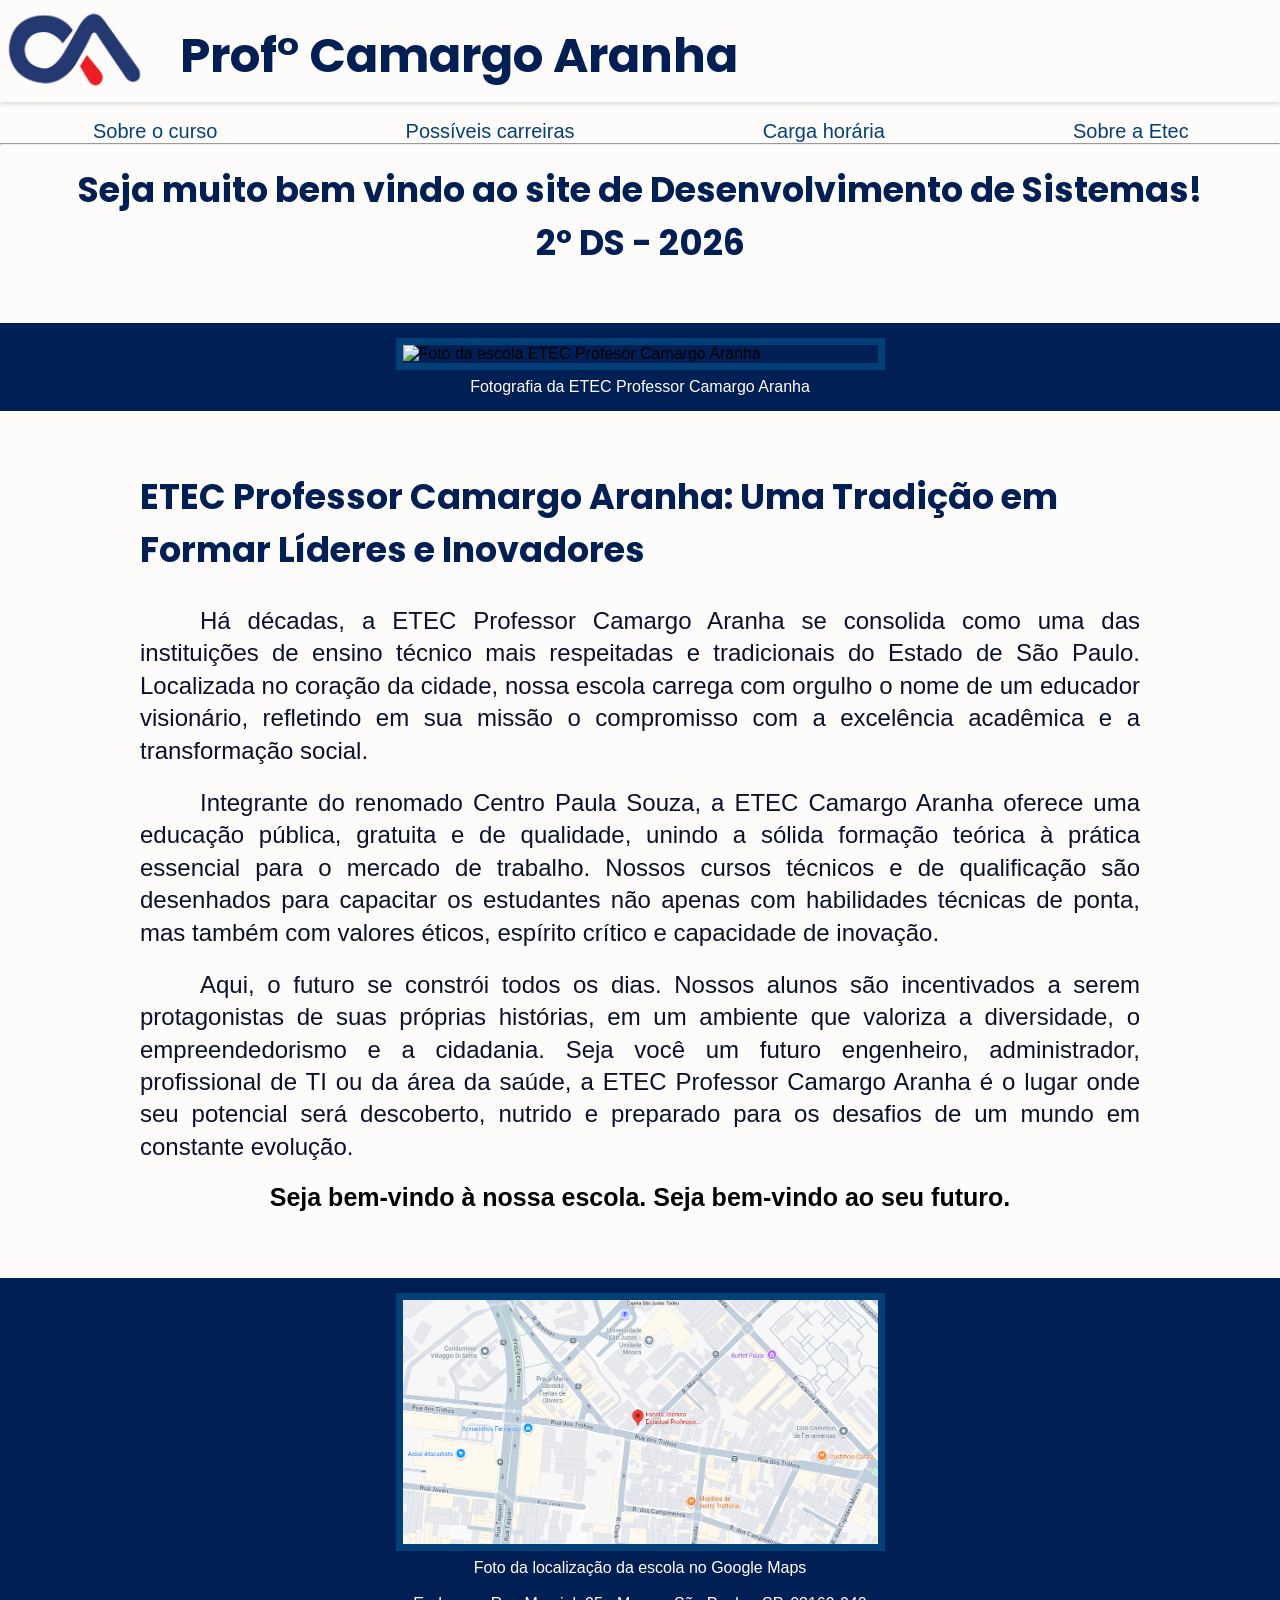
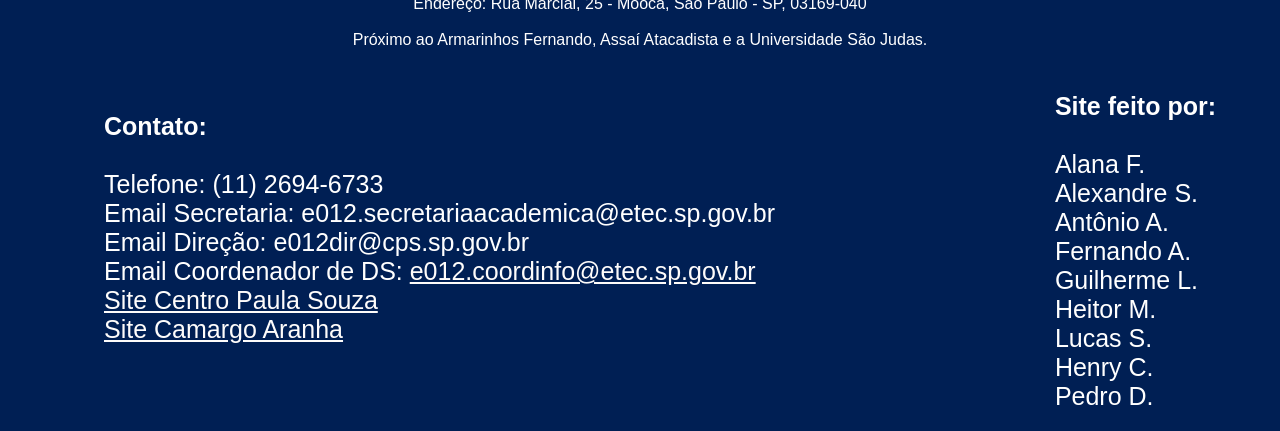
==== Index.html @ 9f202985 "Adicionando a cereja no bolo. Acabou a responsividade tirando uns elementos e arrumando o nav" ====
<!DOCTYPE html>
<html lang="pt-BR">
<head>
    <meta charset="UTF-8">
    <meta name="viewport" content="width=device-width, initial-scale=1.0">
    <title>Home - Camargo Aranha</title>
    <link rel="preconnect" href="https://fonts.googleapis.com">
    <link rel="stylesheet" href="https://fonts.googleapis.com/css2?family=Poppins:wght@500;600;700&display=swap">
    <link rel="stylesheet" href="css/style.css">
    <link rel="stylesheet" href="css/animations.css">
    <link rel="stylesheet" href="css/index.css">
    <link rel="icon" type="image/x-icon" href="CA_icone.ico">
    <style>

    </style>
</head>
<body>
    <header id="header">
            <a href="Index.html"><img id="logoetec" src="images/LogoCA.png" alt="Logo Etec"></a>
            <h2>Prof° Camargo Aranha</h2>
        <div style="clear: both;"></div> 
    </header>
    <nav>

    <br />

    <ul id="nav-list">
        <li><a href="desenvolvimento.html">Sobre o curso</a></li>
        <li><a href="carreiras.html">Possíveis carreiras</a></li>
        <li><a href="cargahoraria.html">Carga horária</a></li>
        <li><a href="Index.html">Sobre a Etec</a></li>
    </ul>
</nav>

    <hr />

    <br />

    <h3 class="intro">Seja muito bem vindo ao site de Desenvolvimento de Sistemas!</h3>
    <h3 class="intro">2º DS - 2026</h3>

    <br />
    <br />
    <br />

    <div id="fotoescola" class="fade-in-scroll">
        <figure>
            <img id="escola" 
                src="https://lh3.googleusercontent.com/gps-cs-s/AC9h4nqDSktaOD1rXq2yExjQLB0If6gANP9tetP--pDXmZKyE0HcR0gyN59qS-uaAB5OUY1DLovbbjLMsxT-VkiHjW8eeNsjXTTDLVUh7uKB9qK93TDH74NsKGWGk9n6AJgIN_8gegUq1g=s680-w680-h510" 
                alt="Foto da escola ETEC Profesor Camargo Aranha">
                    <figcaption>
                        Fotografia da ETEC Professor Camargo Aranha
                    </figcaption>
        </figure>
    </div>
    
    <!--
    isso aqui tá estranho mas tá funcional, é o que importa
    -->

<main>

    <br>

    <h3>ETEC Professor Camargo Aranha: Uma Tradição em Formar Líderes e Inovadores</h3>

    <br />
    
    <p class="textos fade-in-scroll">
        Há décadas, a ETEC Professor Camargo Aranha se consolida como uma das instituições
        de ensino técnico mais respeitadas e tradicionais do Estado de São Paulo. 
        Localizada no coração da cidade, nossa escola carrega com orgulho o nome de um educador visionário, 
        refletindo em sua missão o compromisso com a excelência acadêmica e a transformação social.
    </p>


    <p class="textos fade-in-scroll">
        Integrante do renomado Centro Paula Souza, a ETEC Camargo Aranha oferece uma educação pública, gratuita e de qualidade, 
        unindo a sólida formação teórica à prática essencial para o mercado de trabalho. Nossos cursos técnicos e de qualificação 
        são desenhados para capacitar os estudantes não apenas com habilidades técnicas de ponta, mas também com valores éticos, 
        espírito crítico e capacidade de inovação.
    </p>


    <p class="textos fade-in-scroll">
        Aqui, o futuro se constrói todos os dias. Nossos alunos são incentivados a serem protagonistas 
        de suas próprias histórias, em um ambiente que valoriza a diversidade, o empreendedorismo e a cidadania. 
        Seja você um futuro engenheiro, administrador, profissional de TI ou da área da saúde, a ETEC Professor 
        Camargo Aranha é o lugar onde seu potencial será descoberto, nutrido e preparado para os desafios de um mundo 
        em constante evolução.
    </p>


    <p class="textos">
        <b>
            <center>
                Seja bem-vindo à nossa escola. Seja bem-vindo ao seu futuro.
            </center>
        </b>
    </p>

</main>

    <br />
    <br />    

    <div id="local" class="fade-in-scroll">
        <figure>
            <img id="localescola"
                src="images/Local.png" 
                alt="Foto da localização da escola no Google Maps">
            <figcaption>
                Foto da localização da escola no Google Maps <br /> <br />
                Endereço: Rua Marcial, 25 - Mooca, São Paulo - SP, 03169-040 <br /> <br />
                Próximo ao Armarinhos Fernando, Assaí Atacadista e a Universidade São Judas.
            </figcaption>
        </figure>
    </div>

    <div class="vouchorar">
        <footer>
            <span>
                <ul class="contatos">
                    <li style="list-style: none;"><h4>Contato:</h4></li>
                    <br>
                    <li>Telefone: (11) 2694-6733</li>
                    <li>Email Secretaria: e012.secretariaacademica@etec.sp.gov.br</li>
                    <li>Email Direção: e012dir@cps.sp.gov.br</li>
                    <li>Email Coordenador de DS: <a href="e012.coordinfo@etec.sp.gov.br">e012.coordinfo@etec.sp.gov.br</a></li>
                    <li><a href="https://www.cps.sp.gov.br/">Site Centro Paula Souza</a></li>
                    <li><a href="https://eteccamargoaranha.cps.sp.gov.br/">Site Camargo Aranha</a></li>
                </ul>
            </span>
            <span>
                <ul class="creditos">
                    <li style="list-style: none;"><h4>Site feito por:</h4></li>
                    <br>
                    <li>Alana F.</li>
                    <li>Alexandre S.</li>
                    <li>Antônio A.</li>
                    <li>Fernando A.</li>
                    <li>Guilherme L.</li>
                    <li>Heitor M.</li>
                    <li>Lucas S.</li>
                    <li>Henry C.</li>
                    <li>Pedro D.</li>
                </ul>
            </span>
        </footer>
    </div>
        <button id="voltar-topo" aria-label="Voltar ao topo">&uarr;</button>
    <script src="js/script.js"></script>
</body>
</html>
---- css/style.css ----
* {
    margin: 0;
    font-family:'Segoe UI', Tahoma, Geneva, Verdana, sans-serif;
}

/*
Paleta:
0a1128
001f54
034078
1282a2
fefcfb
*/

/*É bom deixarmos essa linha para cada imagem, é para a borda dela:
    border: 7px solid #034078;
*/

body {
    background-color: #fefcfb;
}

#logoetec {
    width: 149px;
    float: left;
}

h2 {
    color: #001f54; 
    padding: 10px 0; /* Menos padding */
    margin-left: 20px; /* Mais margem */ 
    font-weight: 700; /* Define a espessura */
    text-decoration: none;
    font-size: clamp(24px, 6vw, 48px); 
}

#header {
    box-shadow: 0px 1px 5px rgba(0, 0, 0, 0.2); /* Sombra mais suave */ 
    border-bottom: none;
}

#header h2 {
    padding-top: 20px;
    margin-left: 180px;
}

#index {
    text-decoration: none;
}

#nav-list {
    list-style: none; /* Remove os marcadores de lista */
    margin-top: 0px;
    display: flex;
    justify-content: space-evenly;
    font-size: 20px;
    gap: 10%;
    margin-right: 3%;
}

#nav-list li a {
    color: #034078; /* O azul médio para os links */ 
    border: none; /* Remova todas as bordas */ 
    border-bottom: 3px solid transparent; /* Adicione uma borda invisível */ 
    font-weight: 500;
    padding: 20px 15px;
    text-decoration: none;
}

#nav-list li a:hover {
    background-color: transparent; 
    color: #001f54; 
    border-bottom: 3px solid #1282a2; /* Usa o azul claro da paleta */
}

main { 
    max-width: 1000px; /* Largura ideal para leitura */
    margin: 30px auto; /* Centraliza o conteúdo e dá margem acima */ 
    padding: 0 20px; /* Padding nas laterais para telas pequenas */ 
    font-size: 25px;
}

.dev_sistema {
    font-size: 120%;
    color: #001f54;
}

p {
    color: #0a1128; /* Cor quase preta da sua paleta */ 
    line-height: 1.35; /* Essencial! Deixa o texto respirar */ 
    margin-bottom: 20px; /* Espaçamento entre parágrafos */ 
    font-size: clamp(12px, 6vw, 24px);
}

h3 {
    font-size: 35px;
    color: #001f54;
}

.textos {
    text-indent: 60px;
    text-align: justify;
}

.vouchorar {
    height: auto;
    background-color: #001f54;
    color: white;
    font-size: 25px;
    padding-top: 20px;
    padding-bottom: 20px;
}

.vouchorar ul {
    margin-top: 4%;
}

#vouchorar,
.vouchorar footer {
    display: flex;
    justify-content: space-between;
    flex-wrap: wrap;
    padding: 0 5%;
}

.contatos,
.creditos {
    margin-left: 0;
    list-style: none;
}

.contatos li,
.creditos li {
    list-style: none;
}

a {
    color: #fefcfb;
}

@media (max-width: 800px) {
    p {
        font-size: clamp(1rem, 5vw, 8px);
        line-height: 1.45;
    }

    h3, .intro {
        text-align: center;
        font-size: 5vw;
    }
    
    .creditos {
        font-size: 6vw;
        padding-left: 0px;
        margin-left: 0;
    }

    .contatos {
        font-size: 5vw;
        padding-left: 0px;
        margin-left: 0;
    }

    #nav-list {
        flex-wrap: wrap;   /* deixa os itens quebrarem linha */
    }
    
    #nav-list li a {
        font-size: 84%;
        padding: 0;
        text-decoration: underline;
    }

    #nav-list li {
        padding: 0;
        width: 40%;
        margin-bottom: 20px;
    }
}
---- css/animations.css ----
/* Fonte usada nos títulos do site */
h2, h3 {
    font-family: 'Poppins', 'Segoe UI', Tahoma, Geneva, Verdana, sans-serif;
}

/* O cabeçalho entra deslizando suavemente quando a página carrega */
#header {
    animation: fadeInDown 0.6s ease-out;
}

@keyframes fadeInDown {
    from {
        opacity: 0;
        transform: translateY(-20px);
    }
    to {
        opacity: 1;
        transform: translateY(0);
    }
}

/* A logo cresce um pouco quando o mouse passa por cima */
#logoetec {
    transition: transform 0.3s ease;
}

#logoetec:hover {
    transform: scale(1.08);
}

/* Os links do menu sobem levemente ao passar o mouse */
#nav-list li a {
    transition: color 0.3s ease, border-bottom 0.3s ease, transform 0.2s ease;
}

#nav-list li a:hover {
    transform: translateY(-3px);
}

/* Leve zoom nas imagens/tabela ao passar o mouse */
#escola,
#localescola,
.wef,
#qrcode {
    transition: transform 0.4s ease, box-shadow 0.4s ease;
}

#escola:hover,
#localescola:hover,
.wef:hover,
#qrcode:hover {
    transform: scale(1.03);
}

/* Elementos que aparecem suavemente ao entrar na tela (controlado pelo script.js) */
.fade-in-scroll {
    opacity: 0;
    transform: translateY(30px);
    transition: opacity 0.7s ease, transform 0.7s ease;
}

.fade-in-scroll.is-visible {
    opacity: 1;
    transform: translateY(0);
}

/* Efeito cascata para listas, tipo a de carreiras */
.fade-in-scroll:nth-child(2) { transition-delay: 0.1s; }
.fade-in-scroll:nth-child(3) { transition-delay: 0.2s; }
.fade-in-scroll:nth-child(4) { transition-delay: 0.3s; }
.fade-in-scroll:nth-child(5) { transition-delay: 0.4s; }
.fade-in-scroll:nth-child(6) { transition-delay: 0.5s; }
.fade-in-scroll:nth-child(7) { transition-delay: 0.6s; }
.fade-in-scroll:nth-child(8) { transition-delay: 0.7s; }
.fade-in-scroll:nth-child(9) { transition-delay: 0.8s; }

/* Botão flutuante de voltar ao topo */
#voltar-topo {
    position: fixed;
    right: 25px;
    bottom: 25px;
    width: 45px;
    height: 45px;
    border-radius: 50%;
    background-color: #034078;
    color: #fefcfb;
    border: none;
    font-size: 20px;
    cursor: pointer;
    opacity: 0;
    visibility: hidden;
    transform: translateY(15px);
    transition: opacity 0.3s ease, transform 0.3s ease, visibility 0.3s;
    box-shadow: 0px 2px 6px rgba(0,0,0,0.3);
    z-index: 999;
}

#voltar-topo.mostrar {
    opacity: 1;
    visibility: visible;
    transform: translateY(0);
}

#voltar-topo:hover {
    background-color: #001f54;
}
---- css/index.css ----
#escola {
    display: block;
    margin-left: auto;
    margin-right: auto;
    width: 38%;
    border: 7px solid #034078;
    }

#fotoescola {
    background-color: #001f54;
    padding: 15px;
}

figcaption {
    padding-top: 8px;
    color: white;
    text-align: center;
}

.intro {
    text-align: center;
    color: #001f54;
}

#localescola {
    display: block;
    margin-left: auto;
    margin-right: auto;
    width: 38%;
    border: 7px solid #034078;
    }

#local {
    background-color: #001f54;
    padding: 15px;
}

@media (max-width: 800px) {
    #local {
        display: none;
    }
}
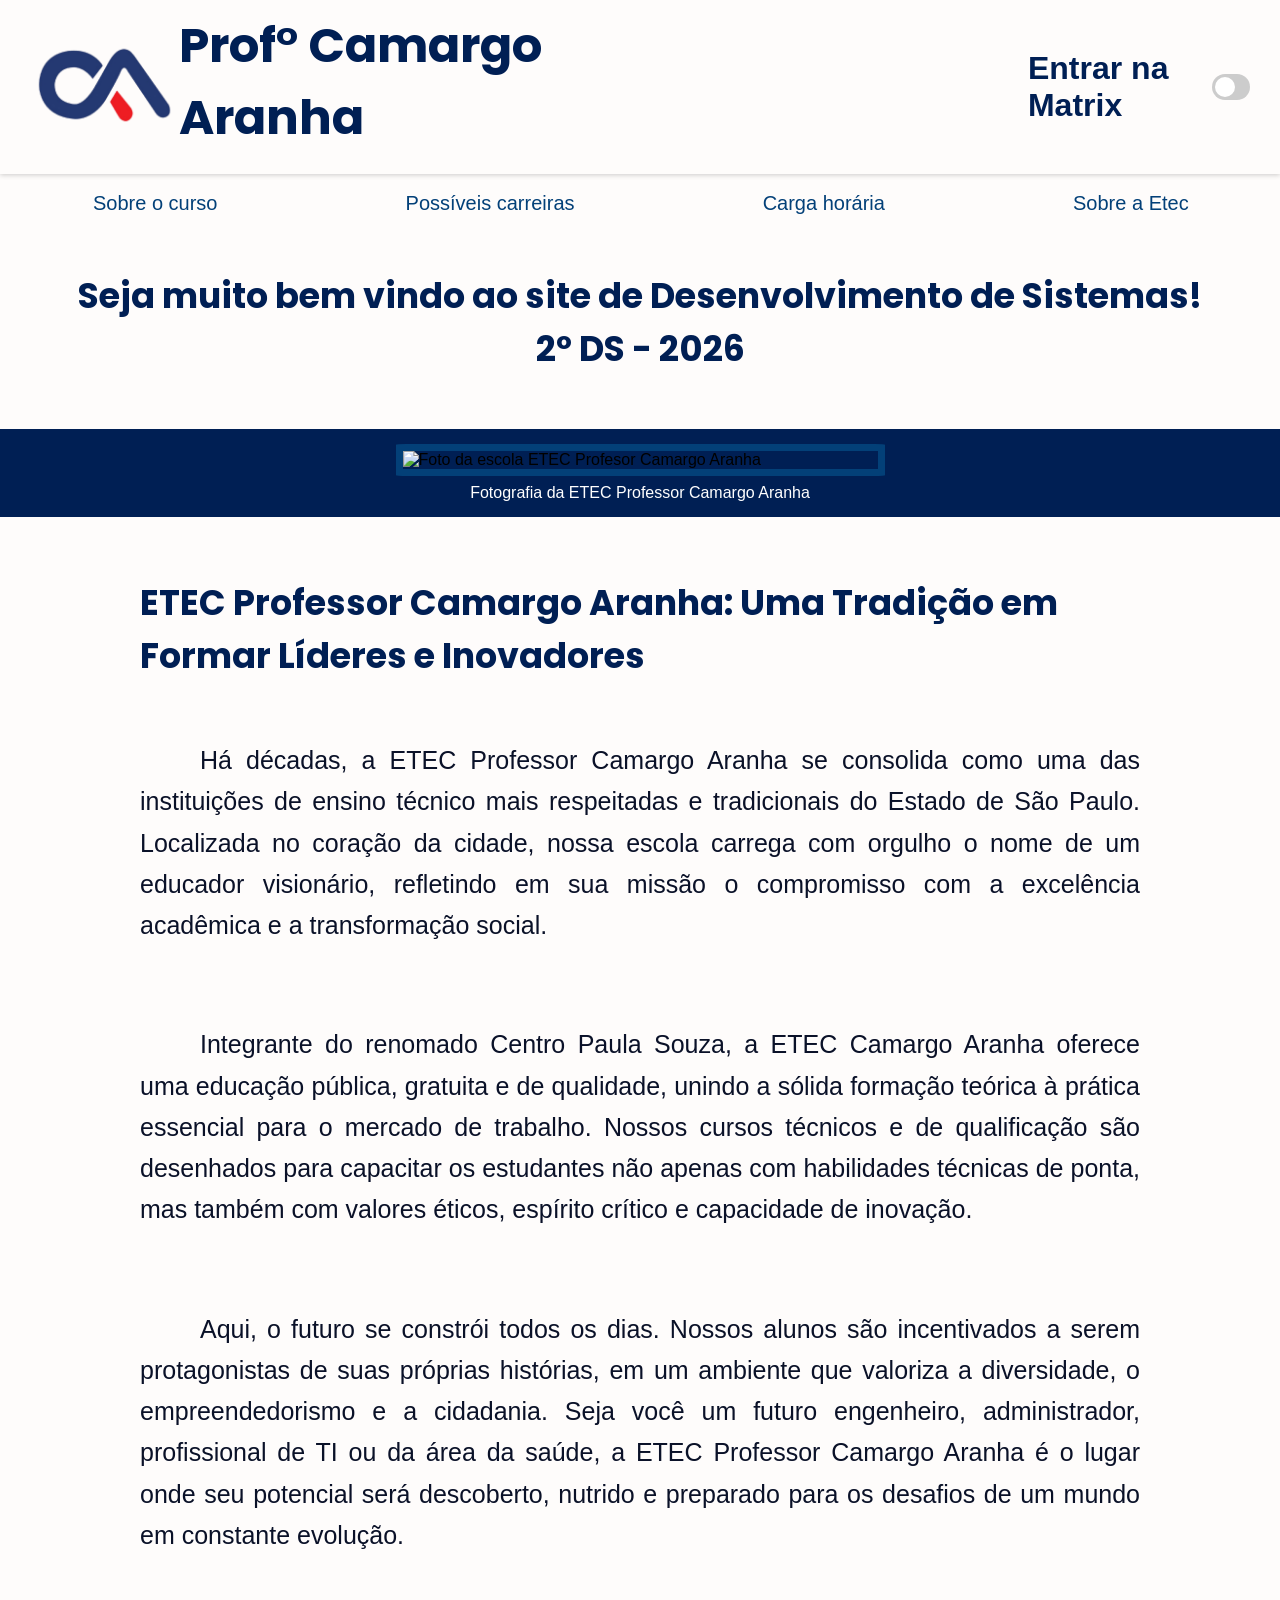
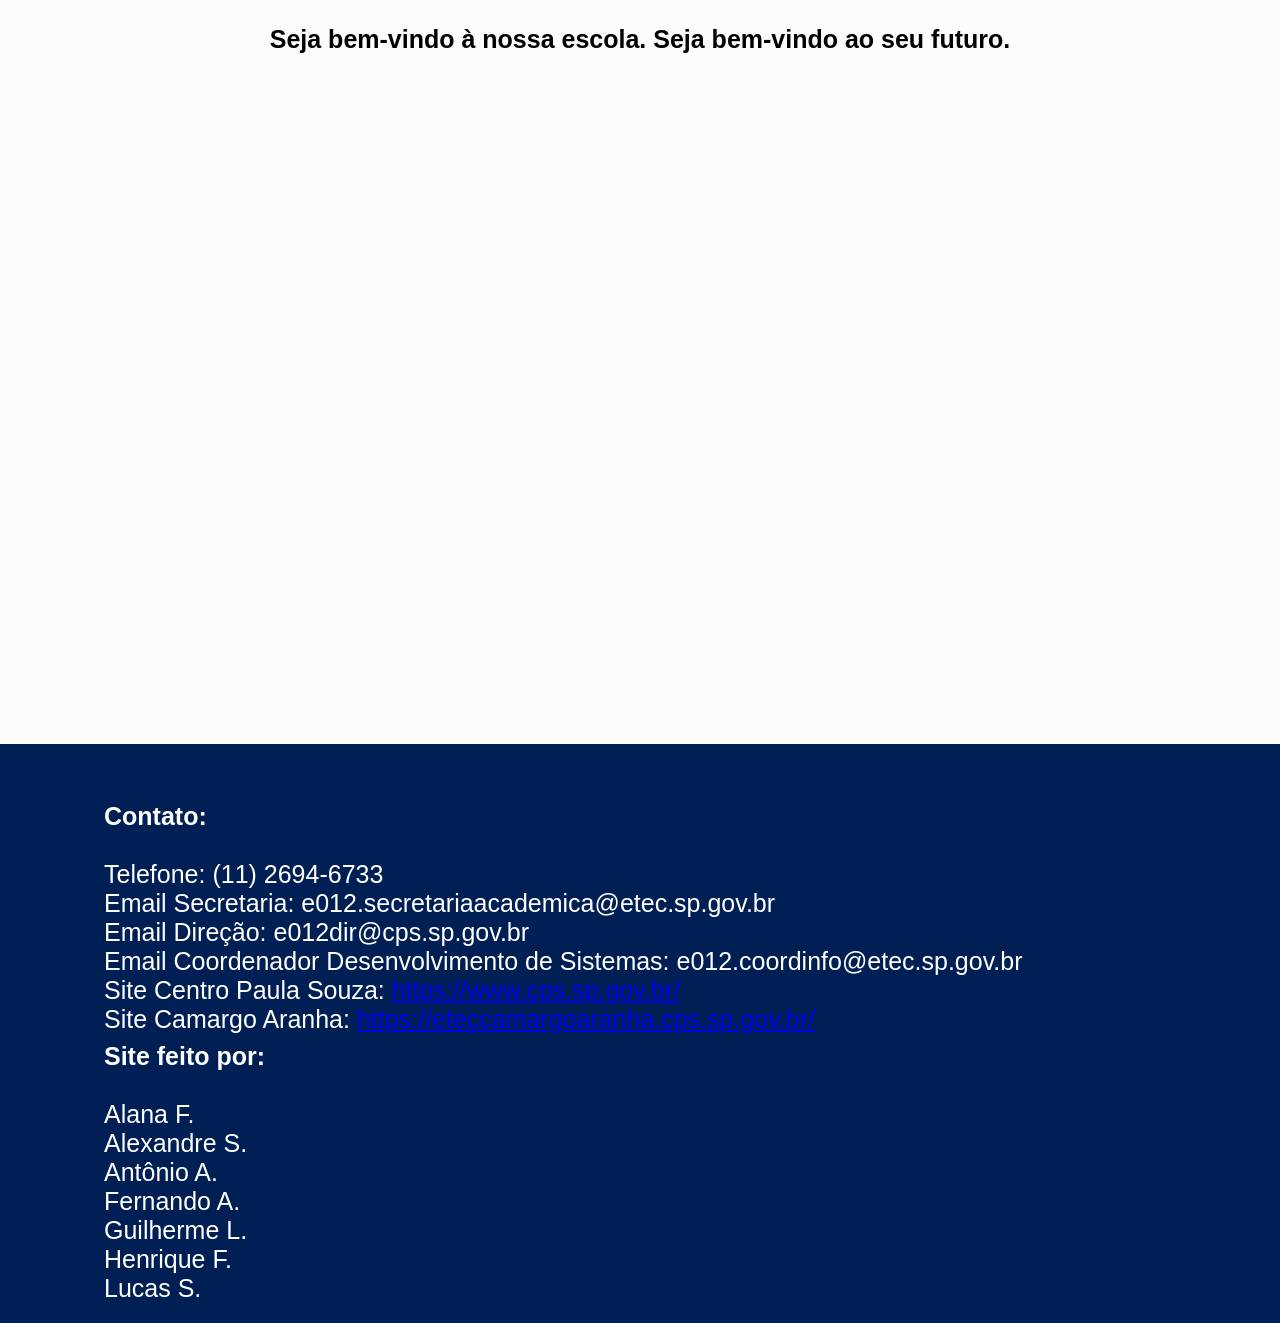
==== commit 196fecf4: "finalizando mudanças" ====
--- a/Index.html
+++ b/Index.html
@@ -18,7 +18,17 @@
     <header id="header">
             <a href="Index.html"><img id="logoetec" src="images/LogoCA.png" alt="Logo Etec"></a>
             <h2>Prof° Camargo Aranha</h2>
-        <div style="clear: both;"></div> 
+
+            <span><h1 class="legenda-botao">Sair da matrix</h1></span>
+
+
+        <label class="slider-switch">
+        <input type="checkbox" id="alterarFundo">
+        <span class="slider-track">
+        </span>
+        </label>
+
+        <div style="clear: both;"></div>
     </header>
     <nav>
 
@@ -32,8 +42,8 @@
     </ul>
 </nav>
 
-    <hr />
-
+    <br />
+    <br />
     <br />
 
     <h3 class="intro">Seja muito bem vindo ao site de Desenvolvimento de Sistemas!</h3>
@@ -46,7 +56,7 @@
     <div id="fotoescola" class="fade-in-scroll">
         <figure>
             <img id="escola" 
-                src="https://lh3.googleusercontent.com/gps-cs-s/AC9h4nqDSktaOD1rXq2yExjQLB0If6gANP9tetP--pDXmZKyE0HcR0gyN59qS-uaAB5OUY1DLovbbjLMsxT-VkiHjW8eeNsjXTTDLVUh7uKB9qK93TDH74NsKGWGk9n6AJgIN_8gegUq1g=s680-w680-h510" 
+                src="https://visite.museus.gov.br/wp-content/uploads/tainacan-items/14/1256292/ETECA.jpg" 
                 alt="Foto da escola ETEC Profesor Camargo Aranha">
                     <figcaption>
                         Fotografia da ETEC Professor Camargo Aranha
@@ -63,7 +73,8 @@
     <br>
 
     <h3>ETEC Professor Camargo Aranha: Uma Tradição em Formar Líderes e Inovadores</h3>
-
+    
+    <br />
     <br />
     
     <p class="textos fade-in-scroll">
@@ -73,6 +84,8 @@
         refletindo em sua missão o compromisso com a excelência acadêmica e a transformação social.
     </p>
 
+    <br />
+    <br />
 
     <p class="textos fade-in-scroll">
         Integrante do renomado Centro Paula Souza, a ETEC Camargo Aranha oferece uma educação pública, gratuita e de qualidade, 
@@ -81,6 +94,8 @@
         espírito crítico e capacidade de inovação.
     </p>
 
+    <br />
+    <br />
 
     <p class="textos fade-in-scroll">
         Aqui, o futuro se constrói todos os dias. Nossos alunos são incentivados a serem protagonistas 
@@ -90,6 +105,7 @@
         em constante evolução.
     </p>
 
+    <br />
 
     <p class="textos">
         <b>
@@ -105,7 +121,7 @@
     <br />    
 
     <div id="local" class="fade-in-scroll">
-        <figure>
+        <!-- <figure>
             <img id="localescola"
                 src="images/Local.png" 
                 alt="Foto da localização da escola no Google Maps">
@@ -114,9 +130,19 @@
                 Endereço: Rua Marcial, 25 - Mooca, São Paulo - SP, 03169-040 <br /> <br />
                 Próximo ao Armarinhos Fernando, Assaí Atacadista e a Universidade São Judas.
             </figcaption>
-        </figure>
+        </figure> -->
+        <iframe id="localescola" class="fade-in-scroll" src="https://www.google.com/maps/embed?pb=!1m18!1m12!1m3!1d3657.423613856928!2d-46.60051732378842!3d-23.553224661294973!2m3!1f0!2f0!3f0!3m2!1i1024!2i768!4f13.1!3m3!1m2!1s0x94ce5935e6d7f161%3A0xe1e8049a33dc964b!2sEtec%20Professor%20Camargo%20Aranha!5e0!3m2!1sen!2sbr!4v1790269327641!5m2!1sen!2sbr" width="600" height="450" style="border:0;" allowfullscreen="" loading="lazy" referrerpolicy="strict-origin-when-cross-origin"></iframe>
     </div>
 
+    <br />
+    <br />
+    <br />
+    <br />
+    <br />
+    <br />
+    <br />
+    <br /> <!--COMO COLOCAR <BR> AO CUBO NO HTML GOOGLE PESQUISAR-->
+    
     <div class="vouchorar">
         <footer>
             <span>
@@ -126,9 +152,9 @@
                     <li>Telefone: (11) 2694-6733</li>
                     <li>Email Secretaria: e012.secretariaacademica@etec.sp.gov.br</li>
                     <li>Email Direção: e012dir@cps.sp.gov.br</li>
-                    <li>Email Coordenador de DS: <a href="e012.coordinfo@etec.sp.gov.br">e012.coordinfo@etec.sp.gov.br</a></li>
-                    <li><a href="https://www.cps.sp.gov.br/">Site Centro Paula Souza</a></li>
-                    <li><a href="https://eteccamargoaranha.cps.sp.gov.br/">Site Camargo Aranha</a></li>
+                    <li>Email Coordenador Desenvolvimento de Sistemas: e012.coordinfo@etec.sp.gov.br</li>
+                    <li>Site Centro Paula Souza: <a href="https://www.cps.sp.gov.br/">https://www.cps.sp.gov.br/</a></li>
+                    <li>Site Camargo Aranha: <a href="https://eteccamargoaranha.cps.sp.gov.br/">https://eteccamargoaranha.cps.sp.gov.br/</a></li>
                 </ul>
             </span>
             <span>
@@ -140,10 +166,8 @@
                     <li>Antônio A.</li>
                     <li>Fernando A.</li>
                     <li>Guilherme L.</li>
-                    <li>Heitor M.</li>
+                    <li>Henrique F.</li>
                     <li>Lucas S.</li>
-                    <li>Henry C.</li>
-                    <li>Pedro D.</li>
                 </ul>
             </span>
         </footer>
--- a/css/style.css
+++ b/css/style.css
@@ -26,12 +26,12 @@
 }
 
 h2 {
+    font-size: 48px; 
     color: #001f54; 
     padding: 10px 0; /* Menos padding */
     margin-left: 20px; /* Mais margem */ 
     font-weight: 700; /* Define a espessura */
     text-decoration: none;
-    font-size: clamp(24px, 6vw, 48px); 
 }
 
 #header {
@@ -40,13 +40,13 @@
 }
 
 #header h2 {
-    padding-top: 20px;
-    margin-left: 180px;
+    margin-right: 35%;
 }
 
 #index {
     text-decoration: none;
 }
+
 
 #nav-list {
     list-style: none; /* Remove os marcadores de lista */
@@ -87,9 +87,8 @@
 
 p {
     color: #0a1128; /* Cor quase preta da sua paleta */ 
-    line-height: 1.35; /* Essencial! Deixa o texto respirar */ 
+    line-height: 1.65; /* Essencial! Deixa o texto respirar */ 
     margin-bottom: 20px; /* Espaçamento entre parágrafos */ 
-    font-size: clamp(12px, 6vw, 24px);
 }
 
 h3 {
@@ -134,46 +133,108 @@
     list-style: none;
 }
 
-a {
-    color: #fefcfb;
-}
-
-@media (max-width: 800px) {
-    p {
-        font-size: clamp(1rem, 5vw, 8px);
-        line-height: 1.45;
-    }
-
-    h3, .intro {
-        text-align: center;
-        font-size: 5vw;
-    }
-    
-    .creditos {
-        font-size: 6vw;
-        padding-left: 0px;
-        margin-left: 0;
-    }
-
-    .contatos {
-        font-size: 5vw;
-        padding-left: 0px;
-        margin-left: 0;
-    }
-
-    #nav-list {
-        flex-wrap: wrap;   /* deixa os itens quebrarem linha */
-    }
-    
-    #nav-list li a {
-        font-size: 84%;
-        padding: 0;
-        text-decoration: underline;
-    }
-
-    #nav-list li {
-        padding: 0;
-        width: 40%;
-        margin-bottom: 20px;
-    }
-}
+.slider-switch {
+    position: relative;
+    display: inline-block;
+    width: 50px;
+    height: 26px;
+}
+
+.slider-switch input {
+    opacity: 0;
+    width: 0;
+    height: 0;
+}
+
+.slider-track {
+    position: absolute;
+    cursor: pointer;
+    top: 0;
+    left: 0;
+    right: 0;
+    bottom: 0;
+    background-color: #ccc;
+    border-radius: 26px;
+    transition: background-color 0.3s ease;
+}
+
+.slider-track::before {
+    content: "";
+    position: absolute;
+    height: 20px;
+    width: 20px;
+    left: 3px;
+    bottom: 3px;
+    background-color: white;
+    border-radius: 50%;
+    transition: transform 0.3s ease;
+}
+
+.slider-switch input:checked + .slider-track {
+    background-color: #0d790a;
+}
+
+.slider-switch input:checked + .slider-track::before {
+    transform: translateX(24px);
+}
+
+.legenda-botao {
+    color: #001f54;
+}
+
+#header {
+    display: flex;
+    align-items: center;
+    justify-content: space-between;
+    box-shadow: 0px 1px 5px rgba(0, 0, 0, 0.2);
+    border-bottom: none;
+    padding: 10px 30px;
+}
+
+#logoetec {
+    width: 149px;
+    float: none; /* remove o float antigo */
+}
+
+#header h2 {
+    padding-top: 0;
+    margin-left: 0; /* não precisa mais do valor fixo */
+}
+
+body.modo-matrix {
+    background-image: 
+        linear-gradient(rgba(10, 17, 40, 0.75), rgba(10, 17, 40, 0.75)),
+        url("../images/cmatrix.gif");
+    background-size: cover;
+    background-position: center;
+    background-repeat: no-repeat;
+    background-attachment: fixed;
+    color: white;
+}
+
+body.modo-matrix h2,
+body.modo-matrix h3,
+body.modo-matrix .dev_sistema {
+    color: #39ff14; /* verde matrix */
+}
+
+body.modo-matrix #nav-list li a {
+    color: #33cc33;
+}
+
+body.modo-matrix #nav-list li a:hover {
+    color: #39ff14;
+    border-bottom: 3px solid #39ff14;
+}
+
+body.modo-matrix .textos{
+    color: white;
+}
+
+body.modo-matrix .vouchorar {
+    background-color: transparent;
+}
+
+body.modo-matrix .legenda-botao {
+    color: white;
+}
--- a/css/index.css
+++ b/css/index.css
@@ -4,6 +4,7 @@
     margin-right: auto;
     width: 38%;
     border: 7px solid #034078;
+    border-radius: 2%;
     }
 
 #fotoescola {
@@ -23,10 +24,11 @@
 }
 
 #localescola {
-    display: block;
     margin-left: auto;
     margin-right: auto;
     width: 38%;
+    display: flex;
+    justify-content: center;
     border: 7px solid #034078;
     }
 
@@ -35,8 +37,6 @@
     padding: 15px;
 }
 
-@media (max-width: 800px) {
-    #local {
-        display: none;
-    }
-}
+body.modo-matrix #fotoescola, #local {
+    background-color: transparent;
+}
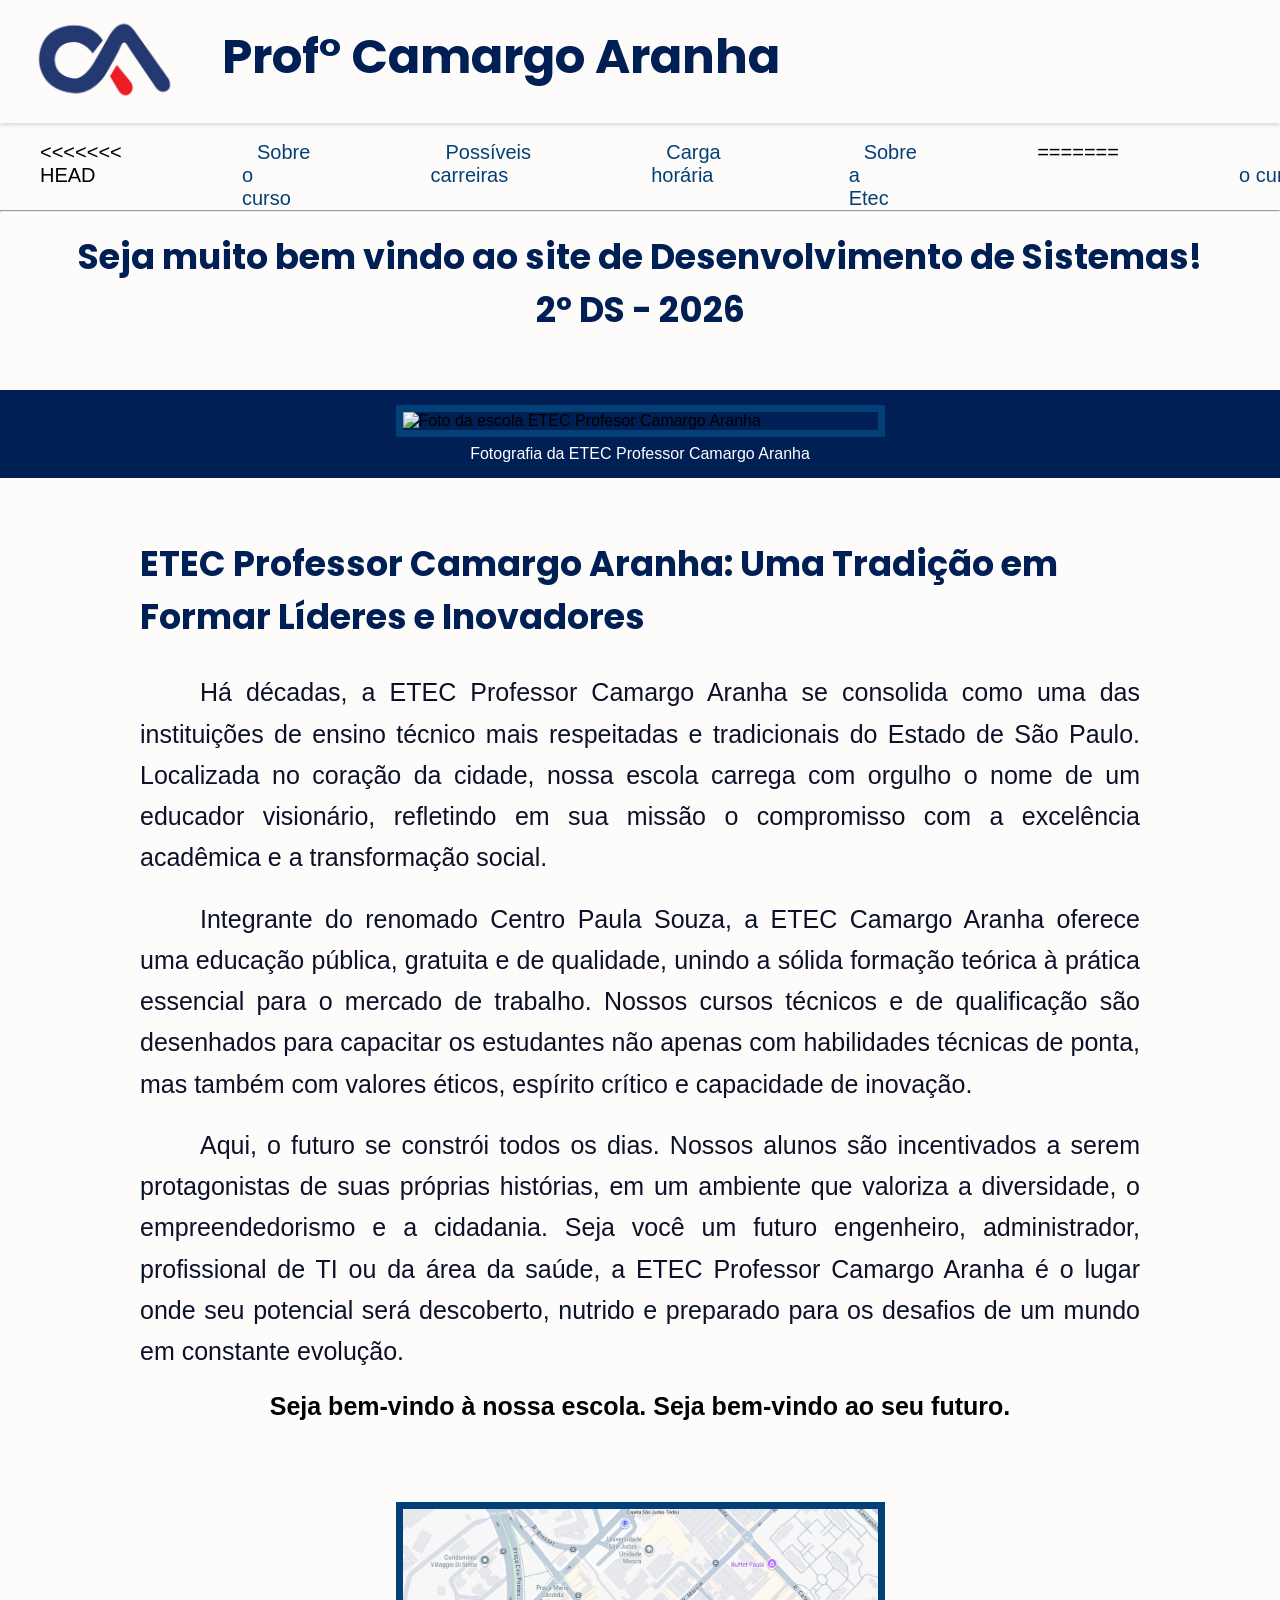
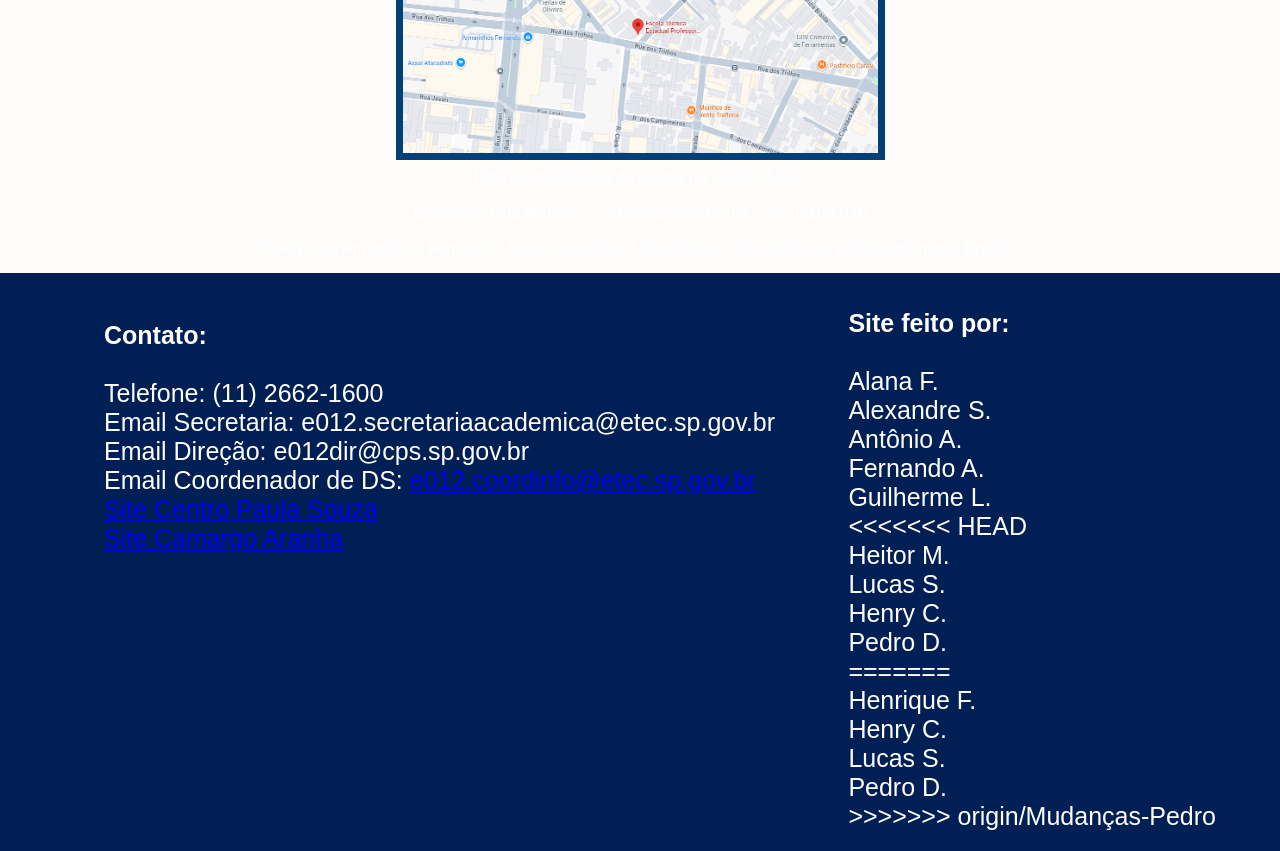
==== commit d7dc3a19: "Merge remote-tracking branch 'origin/Mudanças-Pedro' into mesclar-tudo" ====
--- a/Index.html
+++ b/Index.html
@@ -4,12 +4,13 @@
     <meta charset="UTF-8">
     <meta name="viewport" content="width=device-width, initial-scale=1.0">
     <title>Home - Camargo Aranha</title>
+    <link rel="icon" type="image/x-icon" href="C:\Users\Camargo\expocuca2026\images\open-book.ico">
+
     <link rel="preconnect" href="https://fonts.googleapis.com">
     <link rel="stylesheet" href="https://fonts.googleapis.com/css2?family=Poppins:wght@500;600;700&display=swap">
     <link rel="stylesheet" href="css/style.css">
     <link rel="stylesheet" href="css/animations.css">
     <link rel="stylesheet" href="css/index.css">
-    <link rel="icon" type="image/x-icon" href="CA_icone.ico">
     <style>
 
     </style>
@@ -18,32 +19,30 @@
     <header id="header">
             <a href="Index.html"><img id="logoetec" src="images/LogoCA.png" alt="Logo Etec"></a>
             <h2>Prof° Camargo Aranha</h2>
-
-            <span><h1 class="legenda-botao">Sair da matrix</h1></span>
-
-
-        <label class="slider-switch">
-        <input type="checkbox" id="alterarFundo">
-        <span class="slider-track">
-        </span>
-        </label>
-
-        <div style="clear: both;"></div>
+        <div style="clear: both;"></div> 
     </header>
     <nav>
 
     <br />
 
     <ul id="nav-list">
+<<<<<<< HEAD
         <li><a href="desenvolvimento.html">Sobre o curso</a></li>
         <li><a href="carreiras.html">Possíveis carreiras</a></li>
         <li><a href="cargahoraria.html">Carga horária</a></li>
         <li><a href="Index.html">Sobre a Etec</a></li>
+=======
+        <li><a href="desenvolvimento.html" style="margin-left: 30px;">Sobre o curso</a></li>
+        <li><a href="carreiras.html" style="margin-left: 30px;">Possíveis carreiras</a></li>
+        <li><a href="cargahoraria.html" style="margin-left: 110px;">Carga horária</a></li>
+        <li><a href="Index.html" style="margin-left: 195px;">Sobre a Etec</a></li>
+
+>>>>>>> origin/Mudanças-Pedro
     </ul>
 </nav>
 
-    <br />
-    <br />
+    <hr />
+
     <br />
 
     <h3 class="intro">Seja muito bem vindo ao site de Desenvolvimento de Sistemas!</h3>
@@ -56,7 +55,7 @@
     <div id="fotoescola" class="fade-in-scroll">
         <figure>
             <img id="escola" 
-                src="https://visite.museus.gov.br/wp-content/uploads/tainacan-items/14/1256292/ETECA.jpg" 
+                src="https://lh3.googleusercontent.com/gps-cs-s/AC9h4nqDSktaOD1rXq2yExjQLB0If6gANP9tetP--pDXmZKyE0HcR0gyN59qS-uaAB5OUY1DLovbbjLMsxT-VkiHjW8eeNsjXTTDLVUh7uKB9qK93TDH74NsKGWGk9n6AJgIN_8gegUq1g=s680-w680-h510" 
                 alt="Foto da escola ETEC Profesor Camargo Aranha">
                     <figcaption>
                         Fotografia da ETEC Professor Camargo Aranha
@@ -73,8 +72,7 @@
     <br>
 
     <h3>ETEC Professor Camargo Aranha: Uma Tradição em Formar Líderes e Inovadores</h3>
-    
-    <br />
+
     <br />
     
     <p class="textos fade-in-scroll">
@@ -84,8 +82,6 @@
         refletindo em sua missão o compromisso com a excelência acadêmica e a transformação social.
     </p>
 
-    <br />
-    <br />
 
     <p class="textos fade-in-scroll">
         Integrante do renomado Centro Paula Souza, a ETEC Camargo Aranha oferece uma educação pública, gratuita e de qualidade, 
@@ -94,8 +90,6 @@
         espírito crítico e capacidade de inovação.
     </p>
 
-    <br />
-    <br />
 
     <p class="textos fade-in-scroll">
         Aqui, o futuro se constrói todos os dias. Nossos alunos são incentivados a serem protagonistas 
@@ -105,7 +99,6 @@
         em constante evolução.
     </p>
 
-    <br />
 
     <p class="textos">
         <b>
@@ -121,40 +114,30 @@
     <br />    
 
     <div id="local" class="fade-in-scroll">
-        <!-- <figure>
+        <figure>
             <img id="localescola"
                 src="images/Local.png" 
                 alt="Foto da localização da escola no Google Maps">
             <figcaption>
                 Foto da localização da escola no Google Maps <br /> <br />
                 Endereço: Rua Marcial, 25 - Mooca, São Paulo - SP, 03169-040 <br /> <br />
-                Próximo ao Armarinhos Fernando, Assaí Atacadista e a Universidade São Judas.
+                Próximo ao Armarinhos Fernando, Assaí Atacadista, Universidade São Judas e a estação de metrô Bresser.
             </figcaption>
-        </figure> -->
-        <iframe id="localescola" class="fade-in-scroll" src="https://www.google.com/maps/embed?pb=!1m18!1m12!1m3!1d3657.423613856928!2d-46.60051732378842!3d-23.553224661294973!2m3!1f0!2f0!3f0!3m2!1i1024!2i768!4f13.1!3m3!1m2!1s0x94ce5935e6d7f161%3A0xe1e8049a33dc964b!2sEtec%20Professor%20Camargo%20Aranha!5e0!3m2!1sen!2sbr!4v1790269327641!5m2!1sen!2sbr" width="600" height="450" style="border:0;" allowfullscreen="" loading="lazy" referrerpolicy="strict-origin-when-cross-origin"></iframe>
+        </figure>
     </div>
 
-    <br />
-    <br />
-    <br />
-    <br />
-    <br />
-    <br />
-    <br />
-    <br /> <!--COMO COLOCAR <BR> AO CUBO NO HTML GOOGLE PESQUISAR-->
-    
     <div class="vouchorar">
         <footer>
             <span>
                 <ul class="contatos">
                     <li style="list-style: none;"><h4>Contato:</h4></li>
                     <br>
-                    <li>Telefone: (11) 2694-6733</li>
+                    <li>Telefone: (11) 2662-1600</li>
                     <li>Email Secretaria: e012.secretariaacademica@etec.sp.gov.br</li>
                     <li>Email Direção: e012dir@cps.sp.gov.br</li>
-                    <li>Email Coordenador Desenvolvimento de Sistemas: e012.coordinfo@etec.sp.gov.br</li>
-                    <li>Site Centro Paula Souza: <a href="https://www.cps.sp.gov.br/">https://www.cps.sp.gov.br/</a></li>
-                    <li>Site Camargo Aranha: <a href="https://eteccamargoaranha.cps.sp.gov.br/">https://eteccamargoaranha.cps.sp.gov.br/</a></li>
+                    <li>Email Coordenador de DS: <a href="e012.coordinfo@etec.sp.gov.br">e012.coordinfo@etec.sp.gov.br</a></li>
+                    <li><a href="https://www.cps.sp.gov.br/">Site Centro Paula Souza</a></li>
+                    <li><a href="https://eteccamargoaranha.cps.sp.gov.br/">Site Camargo Aranha</a></li>
                 </ul>
             </span>
             <span>
@@ -166,8 +149,17 @@
                     <li>Antônio A.</li>
                     <li>Fernando A.</li>
                     <li>Guilherme L.</li>
+<<<<<<< HEAD
+                    <li>Heitor M.</li>
+                    <li>Lucas S.</li>
+                    <li>Henry C.</li>
+                    <li>Pedro D.</li>
+=======
                     <li>Henrique F.</li>
+                    <li>Henry C.<li>
                     <li>Lucas S.</li>
+                    <li>Pedro D.<li>
+>>>>>>> origin/Mudanças-Pedro
                 </ul>
             </span>
         </footer>
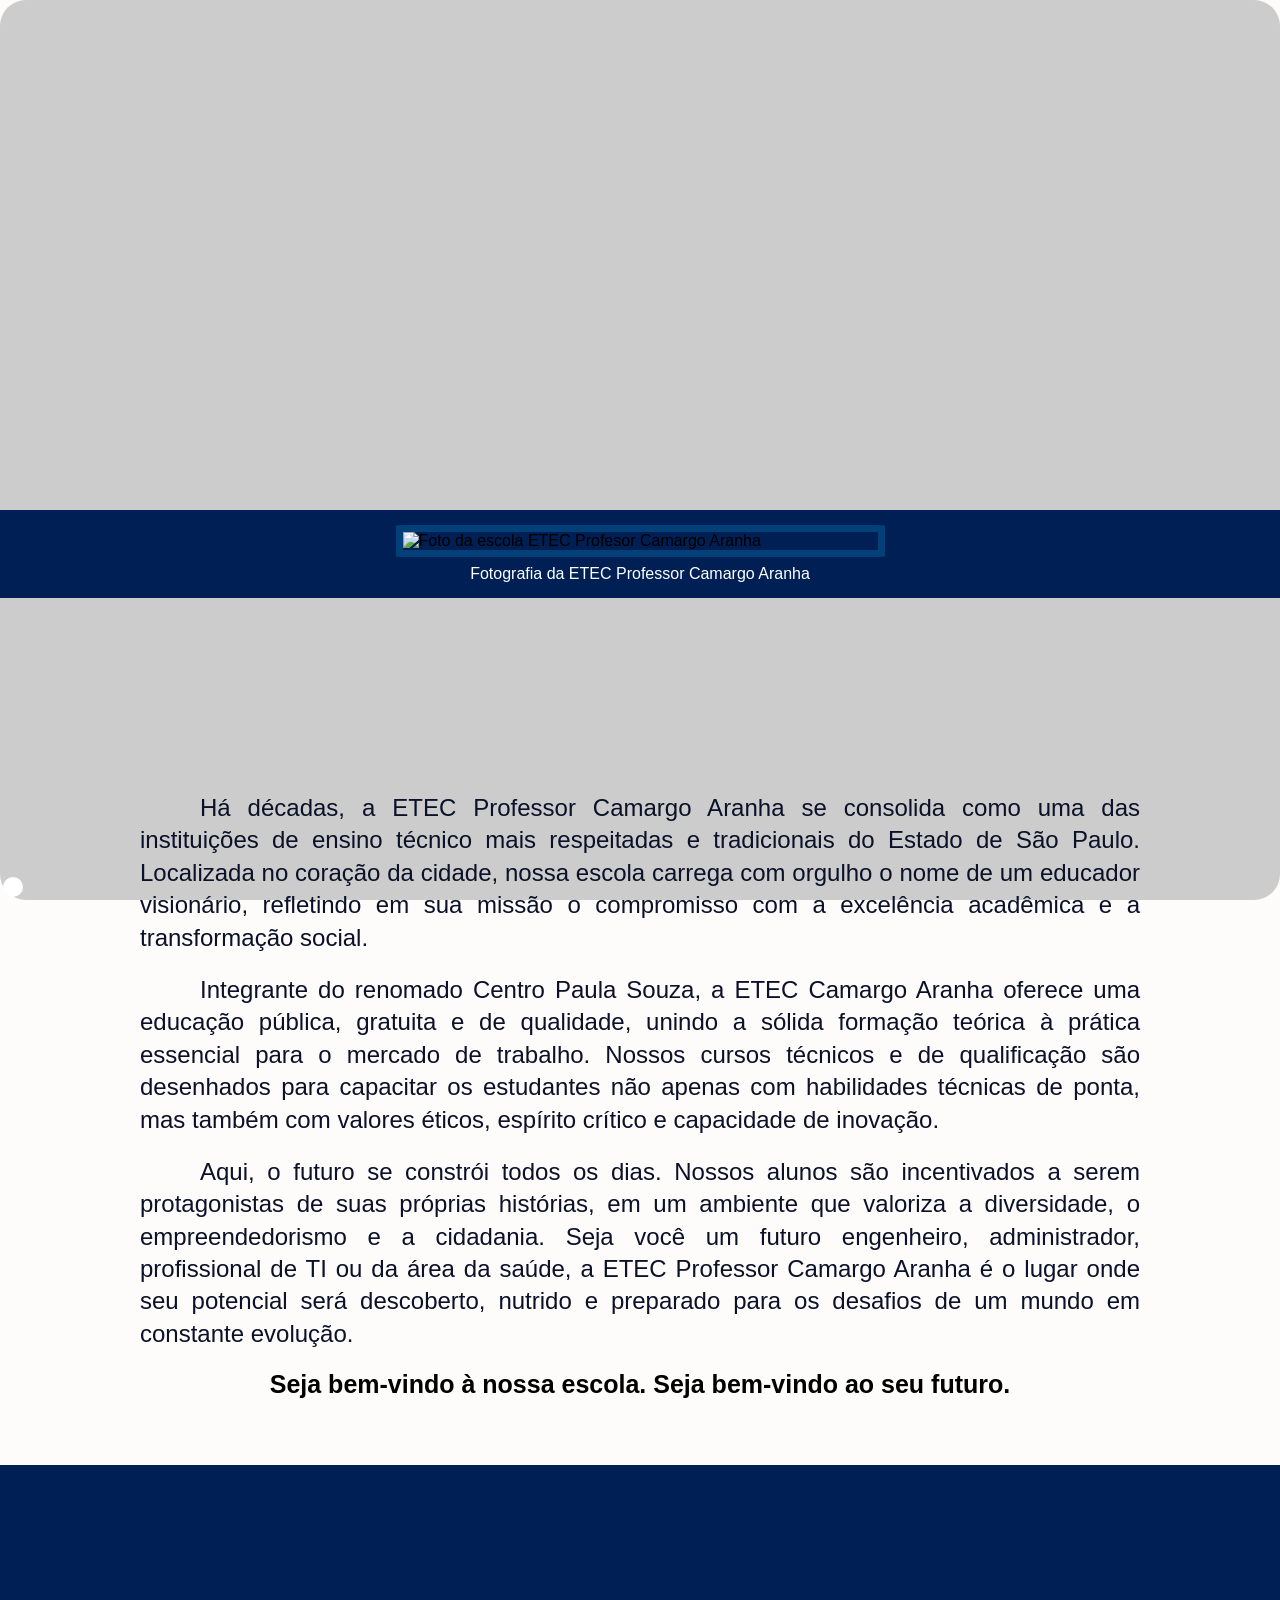
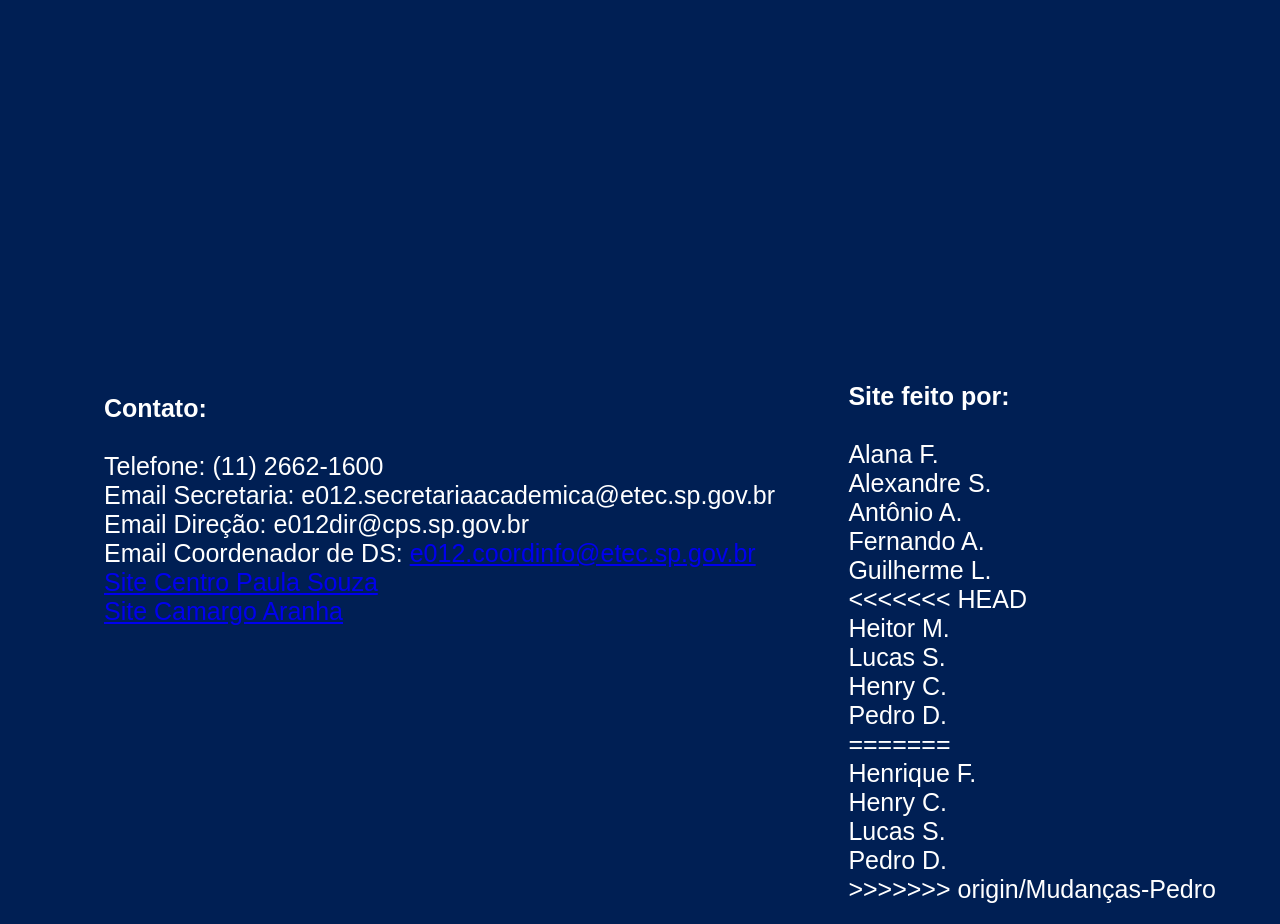
==== commit 9887ede8: "Merge remote-tracking branch 'origin/Mudanças-Antonio' into mesclar-tudo" ====
--- a/Index.html
+++ b/Index.html
@@ -19,7 +19,17 @@
     <header id="header">
             <a href="Index.html"><img id="logoetec" src="images/LogoCA.png" alt="Logo Etec"></a>
             <h2>Prof° Camargo Aranha</h2>
-        <div style="clear: both;"></div> 
+
+            <span><h1 class="legenda-botao">Sair da matrix</h1></span>
+
+
+        <label class="slider-switch">
+        <input type="checkbox" id="alterarFundo">
+        <span class="slider-track">
+        </span>
+        </label>
+
+        <div style="clear: both;"></div>
     </header>
     <nav>
 
@@ -27,10 +37,14 @@
 
     <ul id="nav-list">
 <<<<<<< HEAD
+<<<<<<< HEAD
+=======
+>>>>>>> origin/Mudanças-Antonio
         <li><a href="desenvolvimento.html">Sobre o curso</a></li>
         <li><a href="carreiras.html">Possíveis carreiras</a></li>
         <li><a href="cargahoraria.html">Carga horária</a></li>
         <li><a href="Index.html">Sobre a Etec</a></li>
+<<<<<<< HEAD
 =======
         <li><a href="desenvolvimento.html" style="margin-left: 30px;">Sobre o curso</a></li>
         <li><a href="carreiras.html" style="margin-left: 30px;">Possíveis carreiras</a></li>
@@ -38,6 +52,8 @@
         <li><a href="Index.html" style="margin-left: 195px;">Sobre a Etec</a></li>
 
 >>>>>>> origin/Mudanças-Pedro
+=======
+>>>>>>> origin/Mudanças-Antonio
     </ul>
 </nav>
 
@@ -55,7 +71,7 @@
     <div id="fotoescola" class="fade-in-scroll">
         <figure>
             <img id="escola" 
-                src="https://lh3.googleusercontent.com/gps-cs-s/AC9h4nqDSktaOD1rXq2yExjQLB0If6gANP9tetP--pDXmZKyE0HcR0gyN59qS-uaAB5OUY1DLovbbjLMsxT-VkiHjW8eeNsjXTTDLVUh7uKB9qK93TDH74NsKGWGk9n6AJgIN_8gegUq1g=s680-w680-h510" 
+                src="https://visite.museus.gov.br/wp-content/uploads/tainacan-items/14/1256292/ETECA.jpg" 
                 alt="Foto da escola ETEC Profesor Camargo Aranha">
                     <figcaption>
                         Fotografia da ETEC Professor Camargo Aranha
@@ -114,7 +130,7 @@
     <br />    
 
     <div id="local" class="fade-in-scroll">
-        <figure>
+        <!-- <figure>
             <img id="localescola"
                 src="images/Local.png" 
                 alt="Foto da localização da escola no Google Maps">
@@ -123,7 +139,8 @@
                 Endereço: Rua Marcial, 25 - Mooca, São Paulo - SP, 03169-040 <br /> <br />
                 Próximo ao Armarinhos Fernando, Assaí Atacadista, Universidade São Judas e a estação de metrô Bresser.
             </figcaption>
-        </figure>
+        </figure> -->
+        <iframe id="localescola" class="fade-in-scroll" src="https://www.google.com/maps/embed?pb=!1m18!1m12!1m3!1d3657.423613856928!2d-46.60051732378842!3d-23.553224661294973!2m3!1f0!2f0!3f0!3m2!1i1024!2i768!4f13.1!3m3!1m2!1s0x94ce5935e6d7f161%3A0xe1e8049a33dc964b!2sEtec%20Professor%20Camargo%20Aranha!5e0!3m2!1sen!2sbr!4v1790269327641!5m2!1sen!2sbr" width="600" height="450" style="border:0;" allowfullscreen="" loading="lazy" referrerpolicy="strict-origin-when-cross-origin"></iframe>
     </div>
 
     <div class="vouchorar">
--- a/css/style.css
+++ b/css/style.css
@@ -26,12 +26,12 @@
 }
 
 h2 {
-    font-size: 48px; 
     color: #001f54; 
     padding: 10px 0; /* Menos padding */
     margin-left: 20px; /* Mais margem */ 
     font-weight: 700; /* Define a espessura */
     text-decoration: none;
+    font-size: clamp(24px, 6vw, 48px); 
 }
 
 #header {
@@ -46,7 +46,6 @@
 #index {
     text-decoration: none;
 }
-
 
 #nav-list {
     list-style: none; /* Remove os marcadores de lista */
@@ -87,8 +86,9 @@
 
 p {
     color: #0a1128; /* Cor quase preta da sua paleta */ 
-    line-height: 1.65; /* Essencial! Deixa o texto respirar */ 
+    line-height: 1.35; /* Essencial! Deixa o texto respirar */ 
     margin-bottom: 20px; /* Espaçamento entre parágrafos */ 
+    font-size: clamp(12px, 6vw, 24px);
 }
 
 h3 {
@@ -133,6 +133,51 @@
     list-style: none;
 }
 
+<<<<<<< HEAD
+a {
+    color: #fefcfb;
+}
+
+@media (max-width: 800px) {
+    p {
+        font-size: clamp(1rem, 5vw, 8px);
+        line-height: 1.45;
+    }
+
+    h3, .intro {
+        text-align: center;
+        font-size: 5vw;
+    }
+    
+    .creditos {
+        font-size: 6vw;
+        padding-left: 0px;
+        margin-left: 0;
+    }
+
+    .contatos {
+        font-size: 5vw;
+        padding-left: 0px;
+        margin-left: 0;
+    }
+
+    #nav-list {
+        flex-wrap: wrap;   /* deixa os itens quebrarem linha */
+    }
+    
+    #nav-list li a {
+        font-size: 84%;
+        padding: 0;
+        text-decoration: underline;
+    }
+
+    #nav-list li {
+        padding: 0;
+        width: 40%;
+        margin-bottom: 20px;
+    }
+}
+=======
 .slider-switch {
     position: relative;
     display: inline-block;
@@ -237,4 +282,5 @@
 
 body.modo-matrix .legenda-botao {
     color: white;
-}+}
+>>>>>>> origin/Mudanças-Antonio
--- a/css/index.css
+++ b/css/index.css
@@ -37,6 +37,14 @@
     padding: 15px;
 }
 
+<<<<<<< HEAD
+@media (max-width: 800px) {
+    #local {
+        display: none;
+    }
+}
+=======
 body.modo-matrix #fotoescola, #local {
     background-color: transparent;
-}+}
+>>>>>>> origin/Mudanças-Antonio
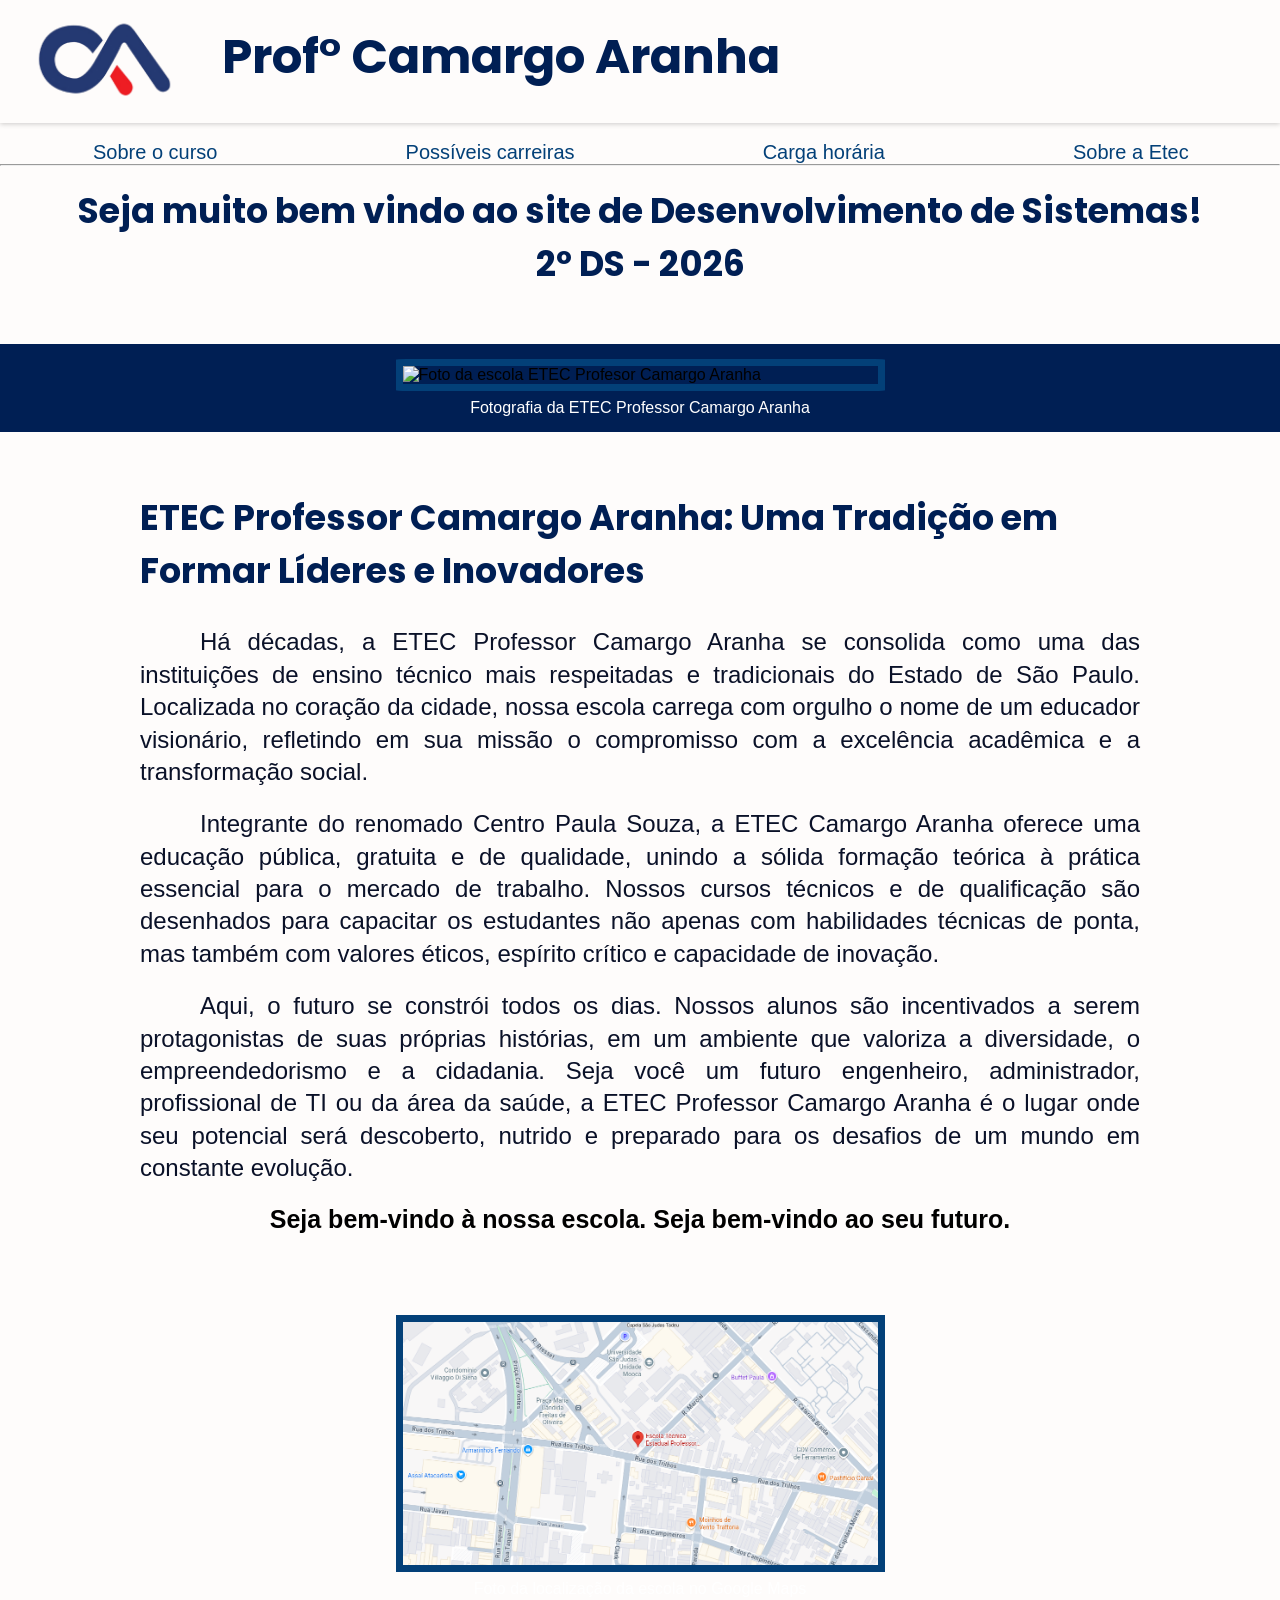
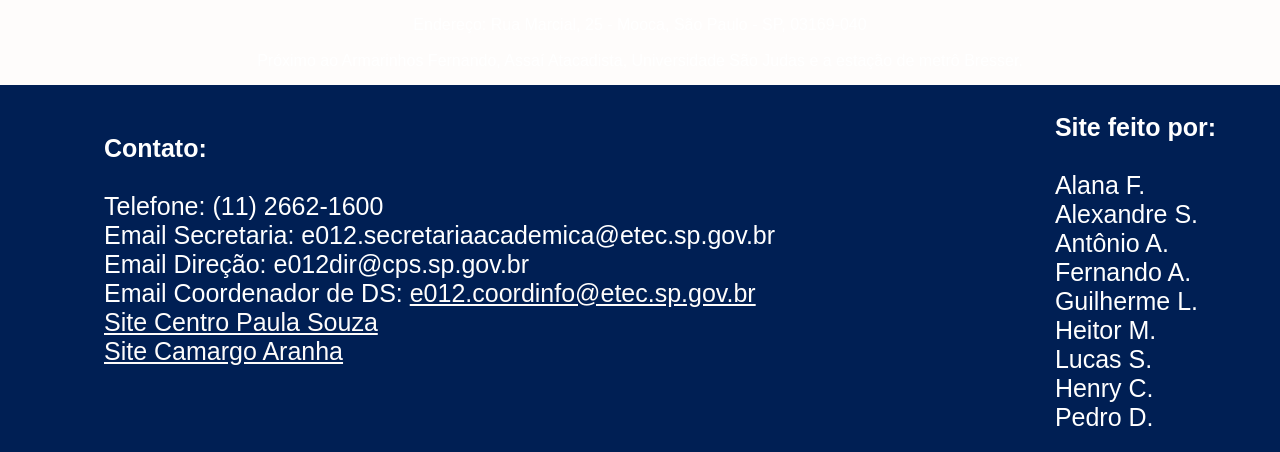
==== commit 3a0e2ecd: "Mesclado tudo" ====
--- a/Index.html
+++ b/Index.html
@@ -19,41 +19,17 @@
     <header id="header">
             <a href="Index.html"><img id="logoetec" src="images/LogoCA.png" alt="Logo Etec"></a>
             <h2>Prof° Camargo Aranha</h2>
-
-            <span><h1 class="legenda-botao">Sair da matrix</h1></span>
-
-
-        <label class="slider-switch">
-        <input type="checkbox" id="alterarFundo">
-        <span class="slider-track">
-        </span>
-        </label>
-
-        <div style="clear: both;"></div>
+        <div style="clear: both;"></div> 
     </header>
     <nav>
 
     <br />
 
     <ul id="nav-list">
-<<<<<<< HEAD
-<<<<<<< HEAD
-=======
->>>>>>> origin/Mudanças-Antonio
         <li><a href="desenvolvimento.html">Sobre o curso</a></li>
         <li><a href="carreiras.html">Possíveis carreiras</a></li>
         <li><a href="cargahoraria.html">Carga horária</a></li>
         <li><a href="Index.html">Sobre a Etec</a></li>
-<<<<<<< HEAD
-=======
-        <li><a href="desenvolvimento.html" style="margin-left: 30px;">Sobre o curso</a></li>
-        <li><a href="carreiras.html" style="margin-left: 30px;">Possíveis carreiras</a></li>
-        <li><a href="cargahoraria.html" style="margin-left: 110px;">Carga horária</a></li>
-        <li><a href="Index.html" style="margin-left: 195px;">Sobre a Etec</a></li>
-
->>>>>>> origin/Mudanças-Pedro
-=======
->>>>>>> origin/Mudanças-Antonio
     </ul>
 </nav>
 
@@ -71,7 +47,7 @@
     <div id="fotoescola" class="fade-in-scroll">
         <figure>
             <img id="escola" 
-                src="https://visite.museus.gov.br/wp-content/uploads/tainacan-items/14/1256292/ETECA.jpg" 
+                src="https://lh3.googleusercontent.com/gps-cs-s/AC9h4nqDSktaOD1rXq2yExjQLB0If6gANP9tetP--pDXmZKyE0HcR0gyN59qS-uaAB5OUY1DLovbbjLMsxT-VkiHjW8eeNsjXTTDLVUh7uKB9qK93TDH74NsKGWGk9n6AJgIN_8gegUq1g=s680-w680-h510" 
                 alt="Foto da escola ETEC Profesor Camargo Aranha">
                     <figcaption>
                         Fotografia da ETEC Professor Camargo Aranha
@@ -130,7 +106,7 @@
     <br />    
 
     <div id="local" class="fade-in-scroll">
-        <!-- <figure>
+        <figure>
             <img id="localescola"
                 src="images/Local.png" 
                 alt="Foto da localização da escola no Google Maps">
@@ -139,8 +115,7 @@
                 Endereço: Rua Marcial, 25 - Mooca, São Paulo - SP, 03169-040 <br /> <br />
                 Próximo ao Armarinhos Fernando, Assaí Atacadista, Universidade São Judas e a estação de metrô Bresser.
             </figcaption>
-        </figure> -->
-        <iframe id="localescola" class="fade-in-scroll" src="https://www.google.com/maps/embed?pb=!1m18!1m12!1m3!1d3657.423613856928!2d-46.60051732378842!3d-23.553224661294973!2m3!1f0!2f0!3f0!3m2!1i1024!2i768!4f13.1!3m3!1m2!1s0x94ce5935e6d7f161%3A0xe1e8049a33dc964b!2sEtec%20Professor%20Camargo%20Aranha!5e0!3m2!1sen!2sbr!4v1790269327641!5m2!1sen!2sbr" width="600" height="450" style="border:0;" allowfullscreen="" loading="lazy" referrerpolicy="strict-origin-when-cross-origin"></iframe>
+        </figure>
     </div>
 
     <div class="vouchorar">
@@ -166,17 +141,10 @@
                     <li>Antônio A.</li>
                     <li>Fernando A.</li>
                     <li>Guilherme L.</li>
-<<<<<<< HEAD
                     <li>Heitor M.</li>
                     <li>Lucas S.</li>
                     <li>Henry C.</li>
                     <li>Pedro D.</li>
-=======
-                    <li>Henrique F.</li>
-                    <li>Henry C.<li>
-                    <li>Lucas S.</li>
-                    <li>Pedro D.<li>
->>>>>>> origin/Mudanças-Pedro
                 </ul>
             </span>
         </footer>
--- a/css/style.css
+++ b/css/style.css
@@ -133,7 +133,6 @@
     list-style: none;
 }
 
-<<<<<<< HEAD
 a {
     color: #fefcfb;
 }
@@ -177,7 +176,7 @@
         margin-bottom: 20px;
     }
 }
-=======
+
 .slider-switch {
     position: relative;
     display: inline-block;
@@ -283,4 +282,4 @@
 body.modo-matrix .legenda-botao {
     color: white;
 }
->>>>>>> origin/Mudanças-Antonio
+
--- a/css/index.css
+++ b/css/index.css
@@ -37,14 +37,14 @@
     padding: 15px;
 }
 
-<<<<<<< HEAD
+
 @media (max-width: 800px) {
     #local {
         display: none;
     }
 }
-=======
+
 body.modo-matrix #fotoescola, #local {
     background-color: transparent;
 }
->>>>>>> origin/Mudanças-Antonio
+
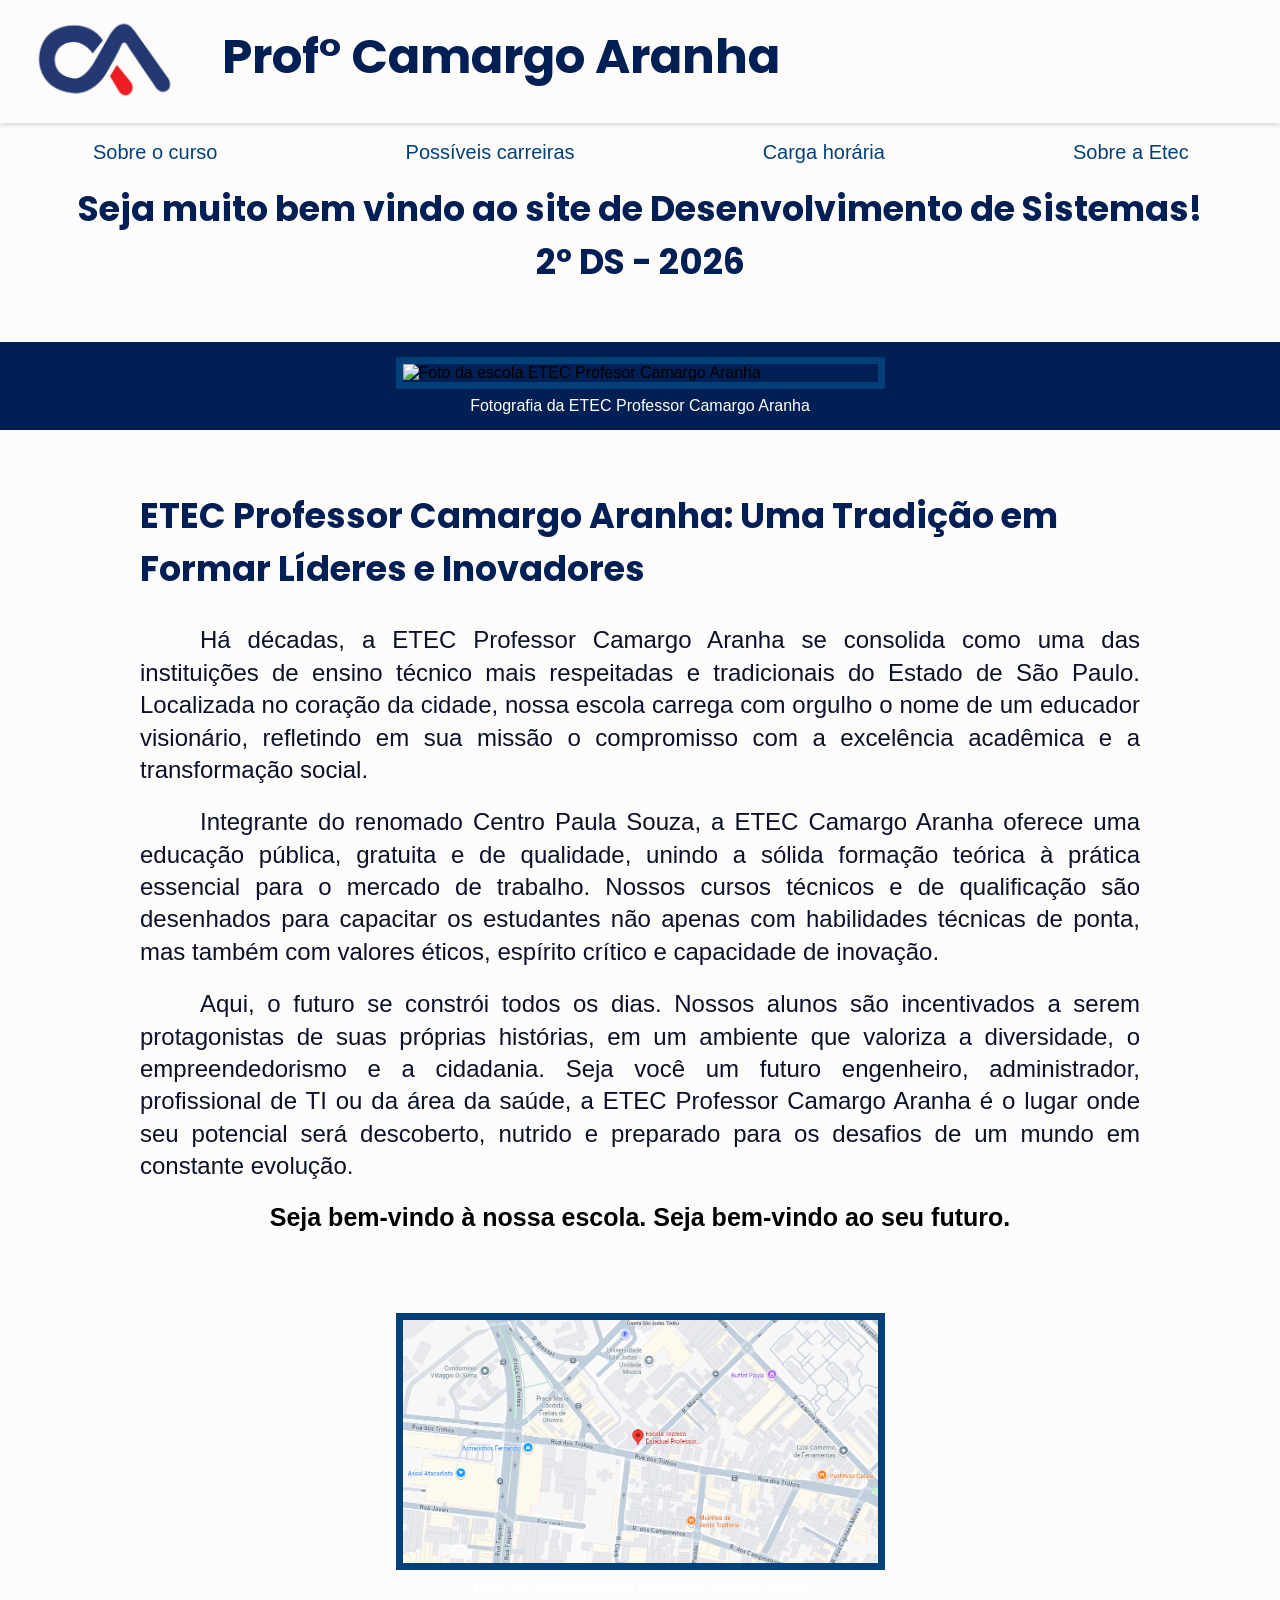
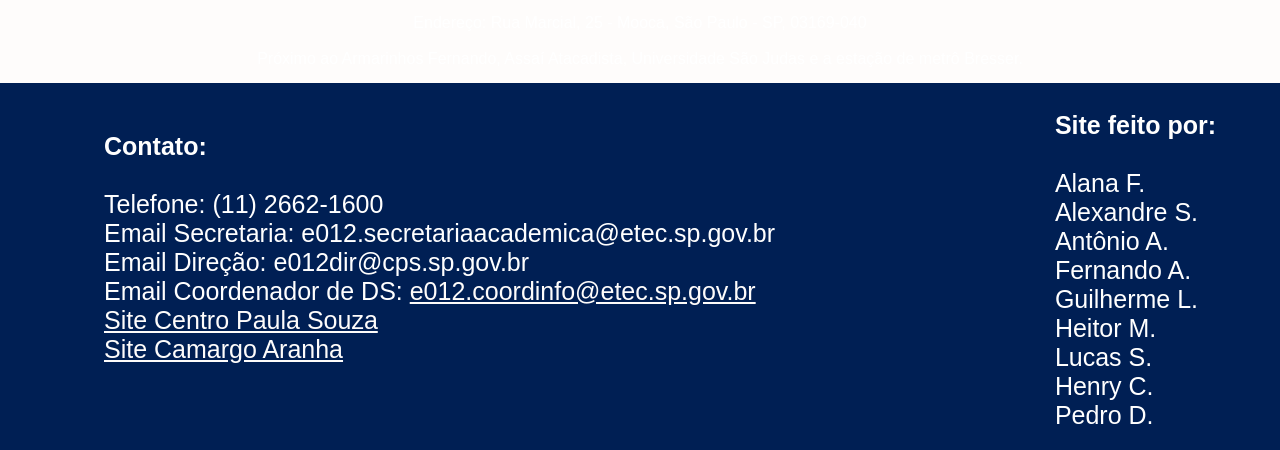
==== commit 30ac9e75: "Arrumando o nav. Colocando uma borda nele" ====
--- a/Index.html
+++ b/Index.html
@@ -32,8 +32,6 @@
         <li><a href="Index.html">Sobre a Etec</a></li>
     </ul>
 </nav>
-
-    <hr />
 
     <br />
 
--- a/css/style.css
+++ b/css/style.css
@@ -162,6 +162,7 @@
 
     #nav-list {
         flex-wrap: wrap;   /* deixa os itens quebrarem linha */
+        border-bottom: 2px solid black;
     }
     
     #nav-list li a {
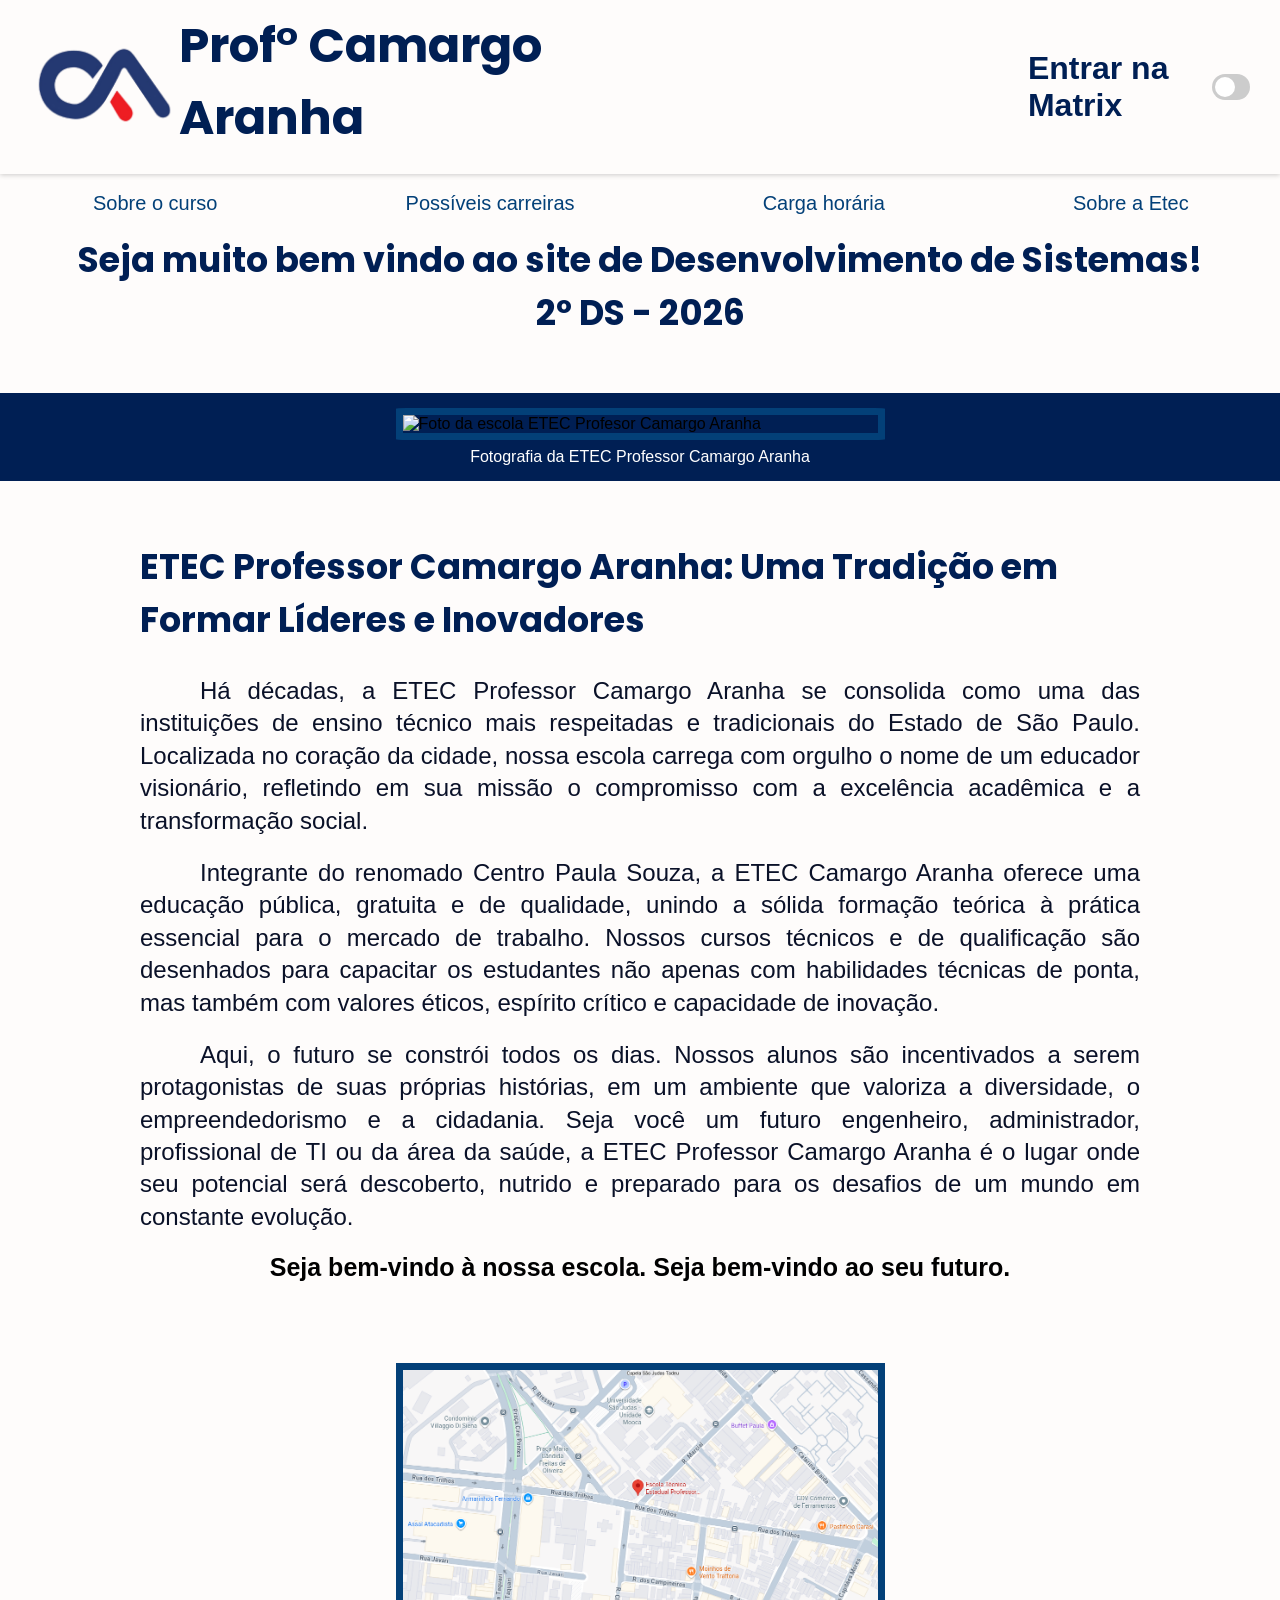
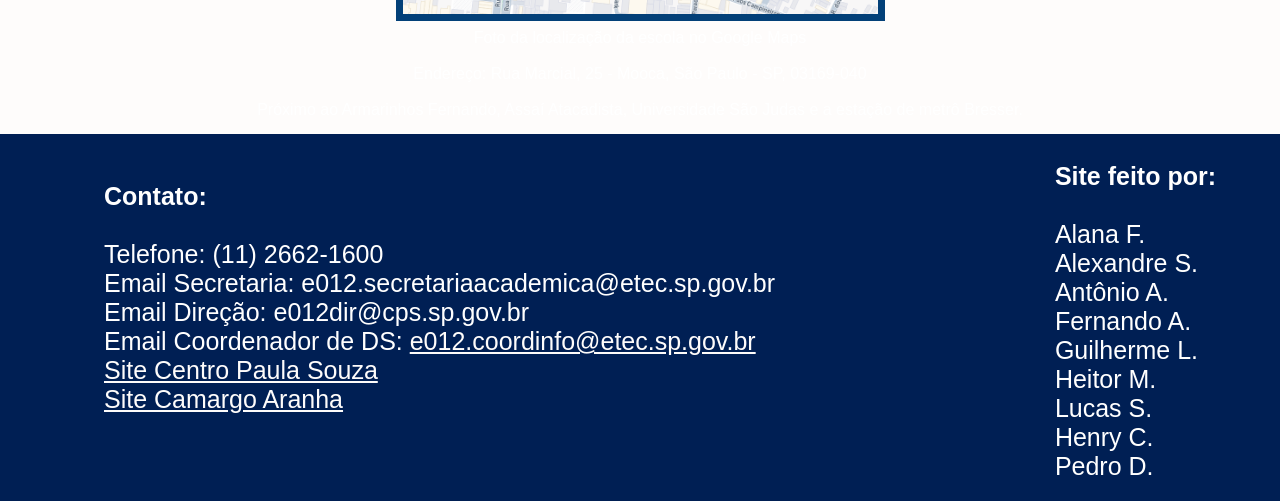
==== commit ce1071f2: "Adicionei o botão para poder entrar na Matrix" ====
--- a/Index.html
+++ b/Index.html
@@ -19,6 +19,14 @@
     <header id="header">
             <a href="Index.html"><img id="logoetec" src="images/LogoCA.png" alt="Logo Etec"></a>
             <h2>Prof° Camargo Aranha</h2>
+
+            <span><h1 class="legenda-botao">Sair da matrix</h1></span>
+
+            <label class="slider-switch">
+                <input type="checkbox" id="alterarFundo">
+                <span class="slider-track"></span>
+            </label>
+            
         <div style="clear: both;"></div> 
     </header>
     <nav>
